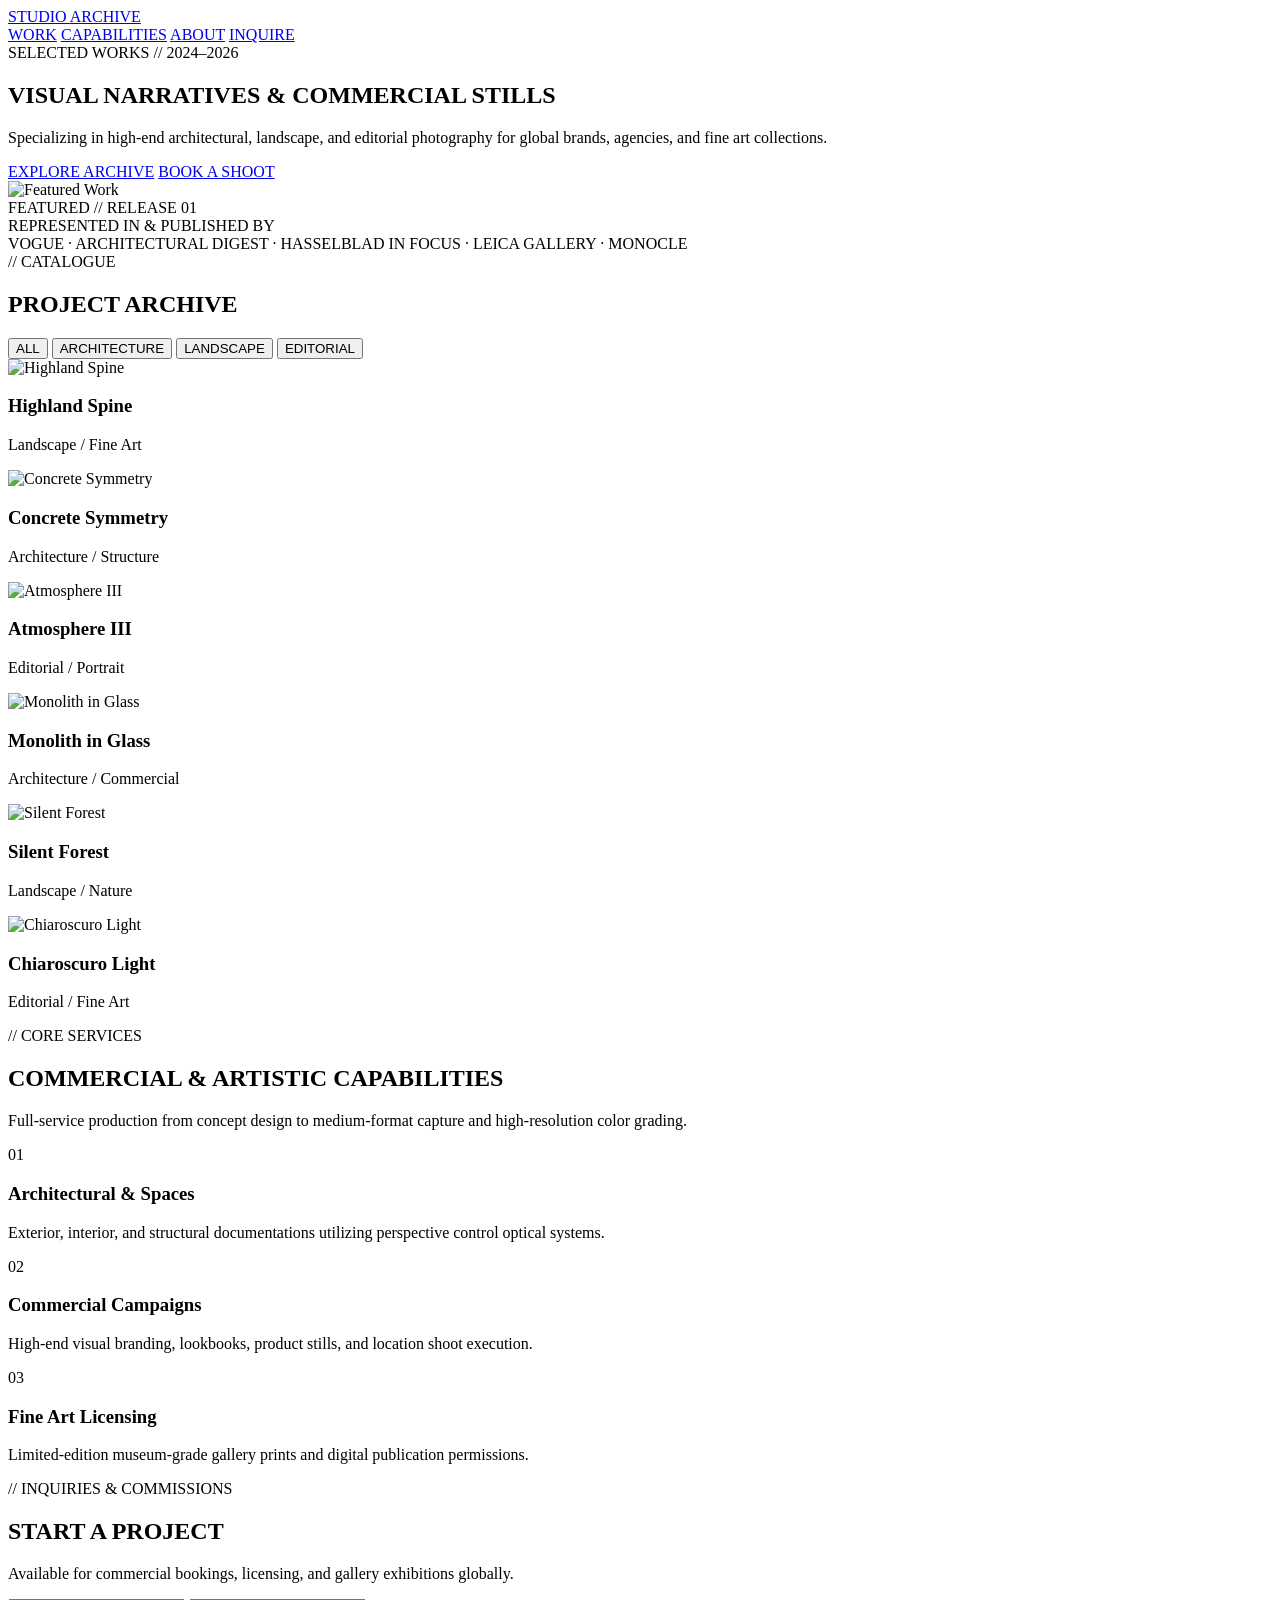
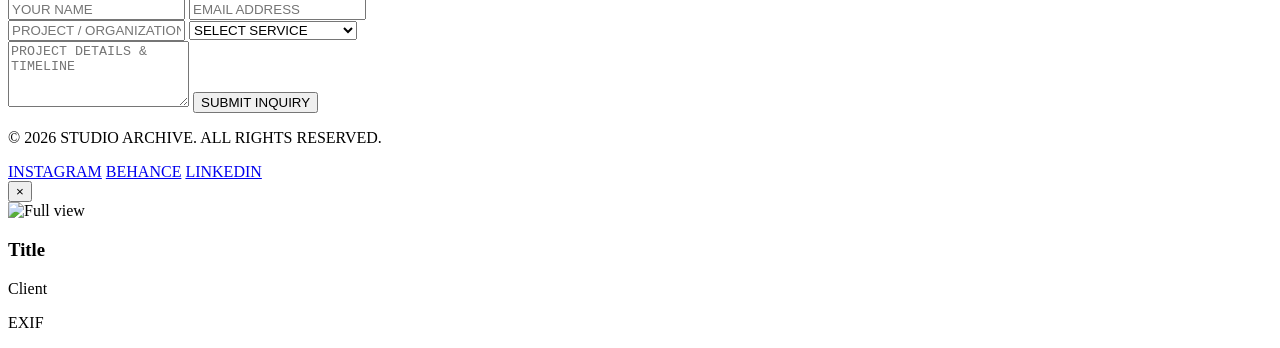
==== index.html @ 7637ffb6 "df" ====
<!DOCTYPE html>
<html lang="en">
<head>
  <meta charset="UTF-8" />
  <meta name="viewport" content="width=device-width, initial-scale=1.0" />
  <title>STUDIO ARCHIVE — Commercial & Fine Art Photography</title>
  
  <!-- Modern Clean Typography -->
  <link rel="preconnect" href="https://fonts.googleapis.com">
  <link rel="preconnect" href="https://fonts.gstatic.com" crossorigin>
  <link href="https://fonts.googleapis.com/css2?family=Italiana&family=Plus+Jakarta+Sans:ital,wght@0,300;0,400;0,500;0,600;1,400&family=Space+Mono:wght@400;700&display=swap" rel="stylesheet">
  
  <link rel="stylesheet" href="styles.css?v=4.0" />
</head>
<body>

  <!-- Navigation Bar -->
  <header class="site-header">
    <div class="header-container">
      <a href="#" class="brand-logo">STUDIO <span>ARCHIVE</span></a>
      <nav class="main-nav">
        <a href="#work">WORK</a>
        <a href="#services">CAPABILITIES</a>
        <a href="#about">ABOUT</a>
        <a href="#contact" class="nav-cta">INQUIRE</a>
      </nav>
    </div>
  </header>

  <main>
    <!-- Executive Hero Showcase -->
    <section class="hero-studio">
      <div class="hero-container">
        <div class="hero-left">
          <span class="mono-label">SELECTED WORKS // 2024–2026</span>
          <h1 class="hero-heading">VISUAL NARRATIVES & COMMERCIAL STILLS</h1>
          <p class="hero-description">Specializing in high-end architectural, landscape, and editorial photography for global brands, agencies, and fine art collections.</p>
          <div class="hero-actions">
            <a href="#work" class="btn-primary">EXPLORE ARCHIVE</a>
            <a href="#contact" class="btn-secondary">BOOK A SHOOT</a>
          </div>
        </div>
        
        <div class="hero-right">
          <div class="featured-frame" data-title="Alpine Solitude" data-exif="50mm · f/1.8 · 1/2000s · ISO 100" data-client="Editorial Series">
            <img src="https://images.unsplash.com/photo-1506744038136-46273834b3fb?q=80&w=1600" alt="Featured Work" loading="eager">
            <div class="frame-tag font-mono">FEATURED // RELEASE 01</div>
          </div>
        </div>
      </div>
    </section>

    <!-- Client / Press Banner -->
    <section class="client-banner">
      <div class="banner-container">
        <span class="mono-label">REPRESENTED IN & PUBLISHED BY</span>
        <div class="client-list">
          <span>VOGUE</span>
          <span>·</span>
          <span>ARCHITECTURAL DIGEST</span>
          <span>·</span>
          <span>HASSELBLAD IN FOCUS</span>
          <span>·</span>
          <span>LEICA GALLERY</span>
          <span>·</span>
          <span>MONOCLE</span>
        </div>
      </div>
    </section>

    <!-- Work Portfolio Section -->
    <section id="work" class="portfolio-section">
      <div class="portfolio-header">
        <div>
          <span class="mono-label">// CATALOGUE</span>
          <h2 class="section-title">PROJECT ARCHIVE</h2>
        </div>

        <!-- Filter Tabs -->
        <div class="category-filters">
          <button class="filter-btn active" data-filter="all">ALL</button>
          <button class="filter-btn" data-filter="architecture">ARCHITECTURE</button>
          <button class="filter-btn" data-filter="landscape">LANDSCAPE</button>
          <button class="filter-btn" data-filter="editorial">EDITORIAL</button>
        </div>
      </div>

      <!-- Asymmetrical Professional Masonry Layout -->
      <div class="masonry-grid">
        <div class="masonry-item tall" data-category="landscape" data-title="Highland Spine" data-exif="24mm · f/8.0 · 1/500s" data-client="Outdoor Commission">
          <img src="https://images.unsplash.com/photo-1506744038136-46273834b3fb?q=80&w=1200" alt="Highland Spine" loading="lazy">
          <div class="item-info">
            <h3>Highland Spine</h3>
            <p>Landscape / Fine Art</p>
          </div>
        </div>

        <div class="masonry-item wide" data-category="architecture" data-title="Concrete Symmetry" data-exif="35mm · f/4.0 · 1/250s" data-client="Architectural Firm">
          <img src="https://images.unsplash.com/photo-1511884642898-4c92249e20b6?q=80&w=1400" alt="Concrete Symmetry" loading="lazy">
          <div class="item-info">
            <h3>Concrete Symmetry</h3>
            <p>Architecture / Structure</p>
          </div>
        </div>

        <div class="masonry-item" data-category="editorial" data-title="Atmosphere III" data-exif="85mm · f/1.4 · 1/1600s" data-client="Fashion Lookbook">
          <img src="https://images.unsplash.com/photo-1470071459604-3b5ec3a7fe05?q=80&w=1200" alt="Atmosphere III" loading="lazy">
          <div class="item-info">
            <h3>Atmosphere III</h3>
            <p>Editorial / Portrait</p>
          </div>
        </div>

        <div class="masonry-item" data-category="architecture" data-title="Monolith in Glass" data-exif="24mm · f/11 · 1/125s" data-client="Design Studio">
          <img src="https://images.unsplash.com/photo-1469474968028-56623f02e42e?q=80&w=1200" alt="Monolith in Glass" loading="lazy">
          <div class="item-info">
            <h3>Monolith in Glass</h3>
            <p>Architecture / Commercial</p>
          </div>
        </div>

        <div class="masonry-item tall" data-category="landscape" data-title="Silent Forest" data-exif="50mm · f/2.0 · 1/1000s" data-client="Personal Gallery">
          <img src="https://images.unsplash.com/photo-1426604966848-d7adac402bff?q=80&w=1200" alt="Silent Forest" loading="lazy">
          <div class="item-info">
            <h3>Silent Forest</h3>
            <p>Landscape / Nature</p>
          </div>
        </div>

        <div class="masonry-item wide" data-category="editorial" data-title="Chiaroscuro Light" data-exif="70mm · f/2.8 · 1/800s" data-client="Magazine Cover">
          <img src="https://images.unsplash.com/photo-1447752875215-b2761acb3c5d?q=80&w=1400" alt="Chiaroscuro Light" loading="lazy">
          <div class="item-info">
            <h3>Chiaroscuro Light</h3>
            <p>Editorial / Fine Art</p>
          </div>
        </div>
      </div>
    </section>

    <!-- Services / Capabilities -->
    <section id="services" class="services-section">
      <div class="services-container">
        <div class="services-left">
          <span class="mono-label">// CORE SERVICES</span>
          <h2>COMMERCIAL & ARTISTIC CAPABILITIES</h2>
          <p>Full-service production from concept design to medium-format capture and high-resolution color grading.</p>
        </div>

        <div class="services-grid">
          <div class="service-card">
            <span class="service-num font-mono">01</span>
            <h3>Architectural & Spaces</h3>
            <p>Exterior, interior, and structural documentations utilizing perspective control optical systems.</p>
          </div>
          <div class="service-card">
            <span class="service-num font-mono">02</span>
            <h3>Commercial Campaigns</h3>
            <p>High-end visual branding, lookbooks, product stills, and location shoot execution.</p>
          </div>
          <div class="service-card">
            <span class="service-num font-mono">03</span>
            <h3>Fine Art Licensing</h3>
            <p>Limited-edition museum-grade gallery prints and digital publication permissions.</p>
          </div>
        </div>
      </div>
    </section>

    <!-- Contact & Booking Section -->
    <section id="contact" class="contact-section">
      <div class="contact-container">
        <span class="mono-label">// INQUIRIES & COMMISSIONS</span>
        <h2>START A PROJECT</h2>
        <p>Available for commercial bookings, licensing, and gallery exhibitions globally.</p>

        <form class="contact-form" id="contactForm">
          <div class="form-row">
            <input type="text" placeholder="YOUR NAME" required>
            <input type="email" placeholder="EMAIL ADDRESS" required>
          </div>
          <div class="form-row">
            <input type="text" placeholder="PROJECT / ORGANIZATION">
            <select required>
              <option value="" disabled selected>SELECT SERVICE</option>
              <option value="commercial">Commercial Campaign</option>
              <option value="architecture">Architectural Shoot</option>
              <option value="licensing">Fine Art Print / Licensing</option>
            </select>
          </div>
          <textarea rows="4" placeholder="PROJECT DETAILS & TIMELINE" required></textarea>
          <button type="submit" class="btn-primary">SUBMIT INQUIRY</button>
        </form>
      </div>
    </section>
  </main>

  <footer class="site-footer">
    <div class="footer-container">
      <p>&copy; 2026 STUDIO ARCHIVE. ALL RIGHTS RESERVED.</p>
      <div class="footer-links">
        <a href="#">INSTAGRAM</a>
        <a href="#">BEHANCE</a>
        <a href="#">LINKEDIN</a>
      </div>
    </div>
  </footer>

  <!-- Lightbox Modal -->
  <div id="lightbox" class="lightbox-modal" aria-hidden="true">
    <button class="lightbox-close" aria-label="Close View">&times;</button>
    <div class="lightbox-content">
      <img id="lightbox-img" src="" alt="Full view">
      <div class="lightbox-details">
        <h3 id="lightbox-title">Title</h3>
        <p id="lightbox-client" class="mono-label">Client</p>
        <p id="lightbox-exif" class="mono-label">EXIF</p>
      </div>
    </div>
  </div>

  <script src="script.js?v=4.0"></script>
</body>
</html>
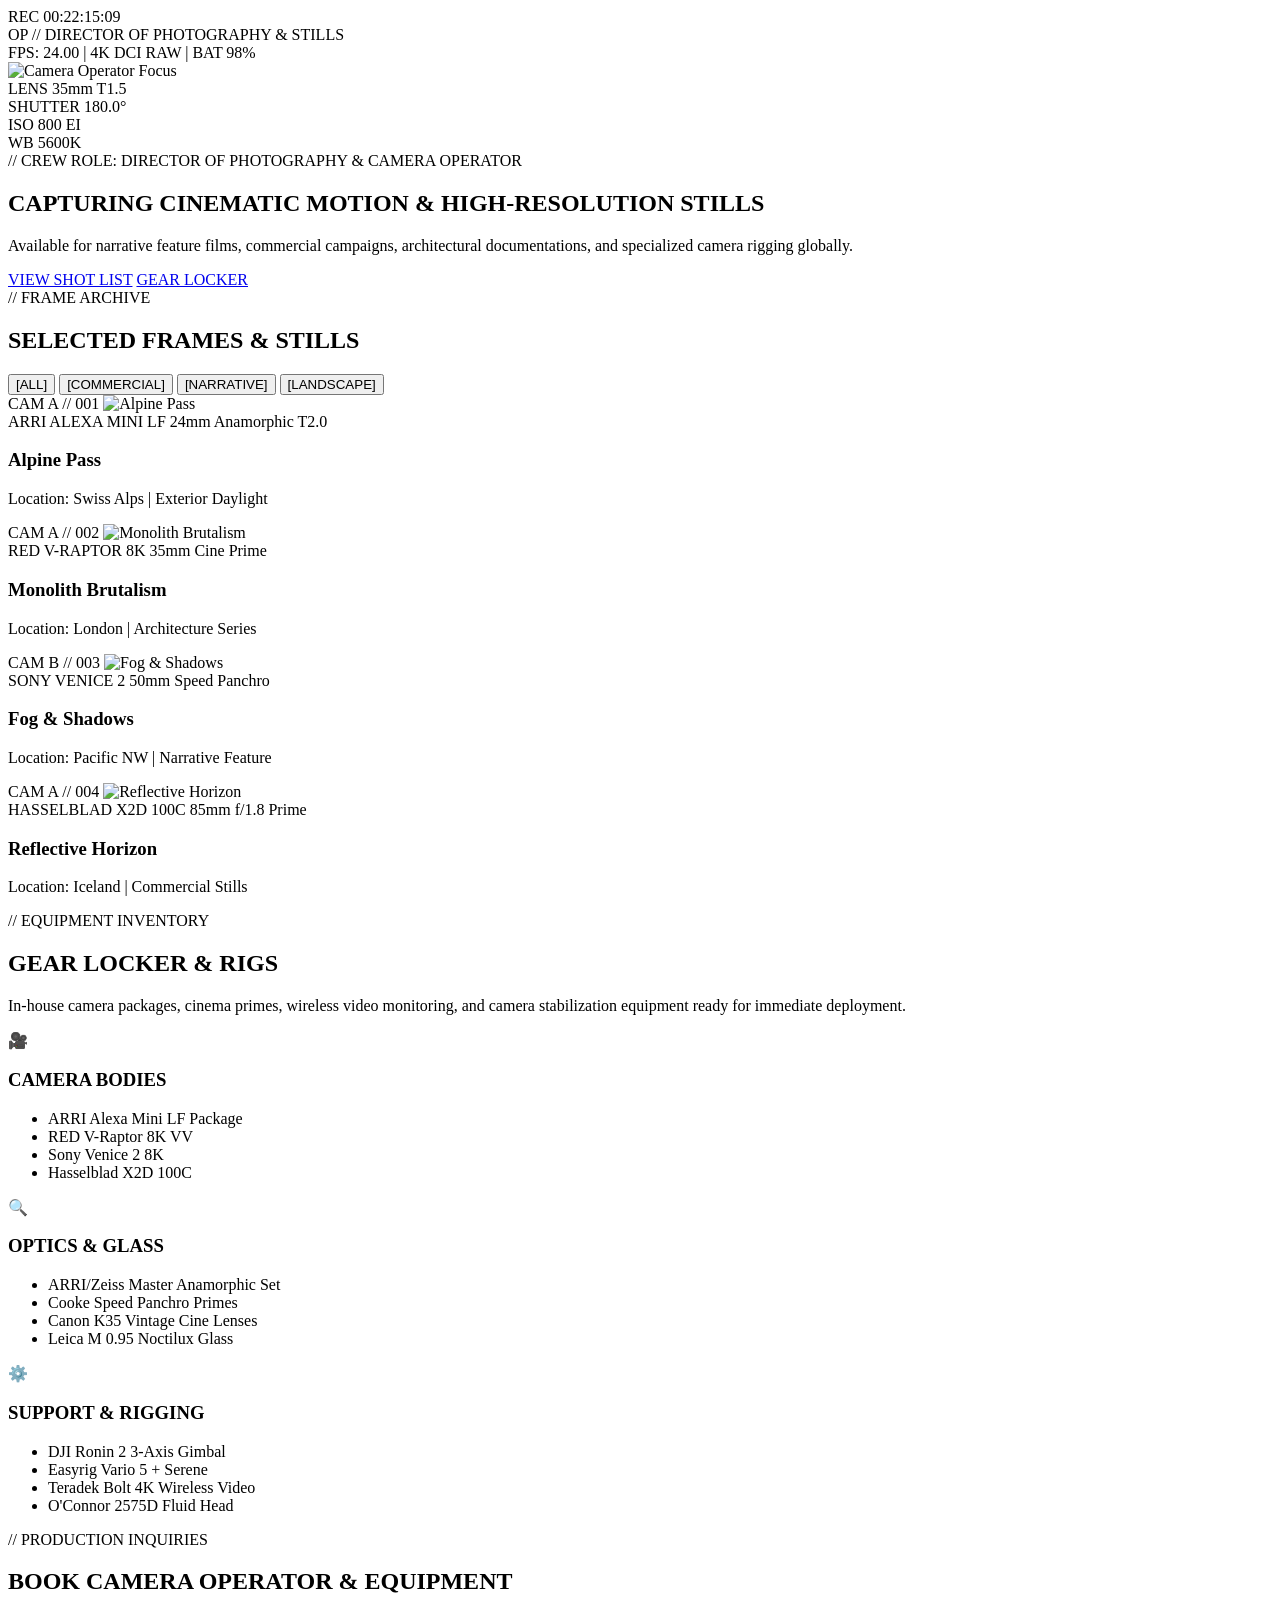
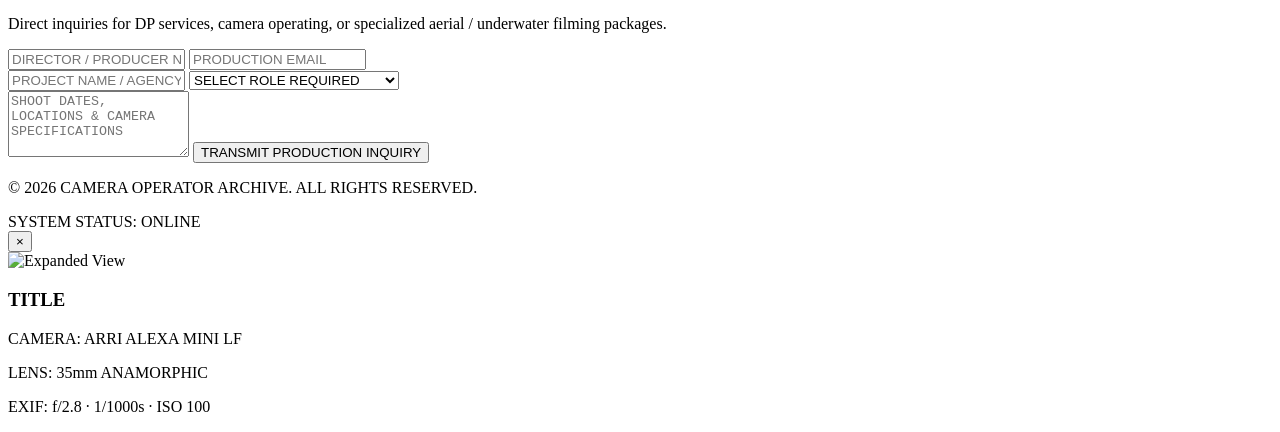
==== commit eff737fe: "fg" ====
--- a/index.html
+++ b/index.html
@@ -3,221 +3,265 @@
 <head>
   <meta charset="UTF-8" />
   <meta name="viewport" content="width=device-width, initial-scale=1.0" />
-  <title>STUDIO ARCHIVE — Commercial & Fine Art Photography</title>
+  <title>CAMERA OPERATOR & DIRECTOR OF PHOTOGRAPHY</title>
   
-  <!-- Modern Clean Typography -->
+  <!-- Technical Fonts -->
   <link rel="preconnect" href="https://fonts.googleapis.com">
   <link rel="preconnect" href="https://fonts.gstatic.com" crossorigin>
-  <link href="https://fonts.googleapis.com/css2?family=Italiana&family=Plus+Jakarta+Sans:ital,wght@0,300;0,400;0,500;0,600;1,400&family=Space+Mono:wght@400;700&display=swap" rel="stylesheet">
+  <link href="https://fonts.googleapis.com/css2?family=Chakra+Petch:wght@400;600;700&family=JetBrains+Mono:wght@300;400;600&family=Plus+Jakarta+Sans:wght@300;400;600&display=swap" rel="stylesheet">
   
-  <link rel="stylesheet" href="styles.css?v=4.0" />
+  <link rel="stylesheet" href="styles.css?v=5.0" />
 </head>
 <body>
 
-  <!-- Navigation Bar -->
-  <header class="site-header">
-    <div class="header-container">
-      <a href="#" class="brand-logo">STUDIO <span>ARCHIVE</span></a>
-      <nav class="main-nav">
-        <a href="#work">WORK</a>
-        <a href="#services">CAPABILITIES</a>
-        <a href="#about">ABOUT</a>
-        <a href="#contact" class="nav-cta">INQUIRE</a>
-      </nav>
+  <!-- Top Camera Monitor HUD Bar -->
+  <header class="hud-header">
+    <div class="hud-left">
+      <span class="rec-dot"></span>
+      <span class="hud-tag">REC</span>
+      <span id="timecode" class="mono-font">00:00:00:00</span>
+    </div>
+    
+    <div class="hud-center">
+      <span class="brand-title">OP // DIRECTOR OF PHOTOGRAPHY & STILLS</span>
+    </div>
+
+    <div class="hud-right mono-font">
+      <span>FPS: 24.00</span>
+      <span>|</span>
+      <span>4K DCI RAW</span>
+      <span>|</span>
+      <span class="bat-status">BAT 98%</span>
     </div>
   </header>
 
   <main>
-    <!-- Executive Hero Showcase -->
-    <section class="hero-studio">
-      <div class="hero-container">
-        <div class="hero-left">
-          <span class="mono-label">SELECTED WORKS // 2024–2026</span>
-          <h1 class="hero-heading">VISUAL NARRATIVES & COMMERCIAL STILLS</h1>
-          <p class="hero-description">Specializing in high-end architectural, landscape, and editorial photography for global brands, agencies, and fine art collections.</p>
-          <div class="hero-actions">
-            <a href="#work" class="btn-primary">EXPLORE ARCHIVE</a>
-            <a href="#contact" class="btn-secondary">BOOK A SHOOT</a>
-          </div>
-        </div>
+    <!-- Viewfinder Hero Display -->
+    <section class="viewfinder-hero">
+      <div class="viewfinder-frame">
+        <!-- Viewfinder Overlay Elements -->
+        <div class="corner corner-tl"></div>
+        <div class="corner corner-tr"></div>
+        <div class="corner corner-bl"></div>
+        <div class="corner corner-br"></div>
+        <div class="crosshair"></div>
         
-        <div class="hero-right">
-          <div class="featured-frame" data-title="Alpine Solitude" data-exif="50mm · f/1.8 · 1/2000s · ISO 100" data-client="Editorial Series">
-            <img src="https://images.unsplash.com/photo-1506744038136-46273834b3fb?q=80&w=1600" alt="Featured Work" loading="eager">
-            <div class="frame-tag font-mono">FEATURED // RELEASE 01</div>
-          </div>
-        </div>
-      </div>
-    </section>
-
-    <!-- Client / Press Banner -->
-    <section class="client-banner">
-      <div class="banner-container">
-        <span class="mono-label">REPRESENTED IN & PUBLISHED BY</span>
-        <div class="client-list">
-          <span>VOGUE</span>
-          <span>·</span>
-          <span>ARCHITECTURAL DIGEST</span>
-          <span>·</span>
-          <span>HASSELBLAD IN FOCUS</span>
-          <span>·</span>
-          <span>LEICA GALLERY</span>
-          <span>·</span>
-          <span>MONOCLE</span>
-        </div>
-      </div>
-    </section>
-
-    <!-- Work Portfolio Section -->
-    <section id="work" class="portfolio-section">
-      <div class="portfolio-header">
+        <img src="https://images.unsplash.com/photo-1506744038136-46273834b3fb?q=80&w=1800" alt="Camera Operator Focus" id="hero-shot">
+
+        <!-- On-Screen Display (OSD) Specs -->
+        <div class="osd-bottom">
+          <div class="osd-stat">
+            <span class="osd-label">LENS</span>
+            <span class="osd-val">35mm T1.5</span>
+          </div>
+          <div class="osd-stat">
+            <span class="osd-label">SHUTTER</span>
+            <span class="osd-val">180.0°</span>
+          </div>
+          <div class="osd-stat">
+            <span class="osd-label">ISO</span>
+            <span class="osd-val">800 EI</span>
+          </div>
+          <div class="osd-stat">
+            <span class="osd-label">WB</span>
+            <span class="osd-val">5600K</span>
+          </div>
+        </div>
+      </div>
+
+      <div class="hero-text-block">
+        <span class="mono-tag">// CREW ROLE: DIRECTOR OF PHOTOGRAPHY & CAMERA OPERATOR</span>
+        <h1>CAPTURING CINEMATIC MOTION & HIGH-RESOLUTION STILLS</h1>
+        <p>Available for narrative feature films, commercial campaigns, architectural documentations, and specialized camera rigging globally.</p>
+        <div class="hero-cta-group">
+          <a href="#shots" class="btn-hud">VIEW SHOT LIST</a>
+          <a href="#gear" class="btn-hud-outline">GEAR LOCKER</a>
+        </div>
+      </div>
+    </section>
+
+    <!-- Shots & Frames Gallery -->
+    <section id="shots" class="shots-section">
+      <div class="section-hud-title">
         <div>
-          <span class="mono-label">// CATALOGUE</span>
-          <h2 class="section-title">PROJECT ARCHIVE</h2>
-        </div>
-
-        <!-- Filter Tabs -->
-        <div class="category-filters">
-          <button class="filter-btn active" data-filter="all">ALL</button>
-          <button class="filter-btn" data-filter="architecture">ARCHITECTURE</button>
-          <button class="filter-btn" data-filter="landscape">LANDSCAPE</button>
-          <button class="filter-btn" data-filter="editorial">EDITORIAL</button>
-        </div>
-      </div>
-
-      <!-- Asymmetrical Professional Masonry Layout -->
-      <div class="masonry-grid">
-        <div class="masonry-item tall" data-category="landscape" data-title="Highland Spine" data-exif="24mm · f/8.0 · 1/500s" data-client="Outdoor Commission">
-          <img src="https://images.unsplash.com/photo-1506744038136-46273834b3fb?q=80&w=1200" alt="Highland Spine" loading="lazy">
-          <div class="item-info">
-            <h3>Highland Spine</h3>
-            <p>Landscape / Fine Art</p>
-          </div>
-        </div>
-
-        <div class="masonry-item wide" data-category="architecture" data-title="Concrete Symmetry" data-exif="35mm · f/4.0 · 1/250s" data-client="Architectural Firm">
-          <img src="https://images.unsplash.com/photo-1511884642898-4c92249e20b6?q=80&w=1400" alt="Concrete Symmetry" loading="lazy">
-          <div class="item-info">
-            <h3>Concrete Symmetry</h3>
-            <p>Architecture / Structure</p>
-          </div>
-        </div>
-
-        <div class="masonry-item" data-category="editorial" data-title="Atmosphere III" data-exif="85mm · f/1.4 · 1/1600s" data-client="Fashion Lookbook">
-          <img src="https://images.unsplash.com/photo-1470071459604-3b5ec3a7fe05?q=80&w=1200" alt="Atmosphere III" loading="lazy">
-          <div class="item-info">
-            <h3>Atmosphere III</h3>
-            <p>Editorial / Portrait</p>
-          </div>
-        </div>
-
-        <div class="masonry-item" data-category="architecture" data-title="Monolith in Glass" data-exif="24mm · f/11 · 1/125s" data-client="Design Studio">
-          <img src="https://images.unsplash.com/photo-1469474968028-56623f02e42e?q=80&w=1200" alt="Monolith in Glass" loading="lazy">
-          <div class="item-info">
-            <h3>Monolith in Glass</h3>
-            <p>Architecture / Commercial</p>
-          </div>
-        </div>
-
-        <div class="masonry-item tall" data-category="landscape" data-title="Silent Forest" data-exif="50mm · f/2.0 · 1/1000s" data-client="Personal Gallery">
-          <img src="https://images.unsplash.com/photo-1426604966848-d7adac402bff?q=80&w=1200" alt="Silent Forest" loading="lazy">
-          <div class="item-info">
-            <h3>Silent Forest</h3>
-            <p>Landscape / Nature</p>
-          </div>
-        </div>
-
-        <div class="masonry-item wide" data-category="editorial" data-title="Chiaroscuro Light" data-exif="70mm · f/2.8 · 1/800s" data-client="Magazine Cover">
-          <img src="https://images.unsplash.com/photo-1447752875215-b2761acb3c5d?q=80&w=1400" alt="Chiaroscuro Light" loading="lazy">
-          <div class="item-info">
-            <h3>Chiaroscuro Light</h3>
-            <p>Editorial / Fine Art</p>
-          </div>
-        </div>
-      </div>
-    </section>
-
-    <!-- Services / Capabilities -->
-    <section id="services" class="services-section">
-      <div class="services-container">
-        <div class="services-left">
-          <span class="mono-label">// CORE SERVICES</span>
-          <h2>COMMERCIAL & ARTISTIC CAPABILITIES</h2>
-          <p>Full-service production from concept design to medium-format capture and high-resolution color grading.</p>
-        </div>
-
-        <div class="services-grid">
-          <div class="service-card">
-            <span class="service-num font-mono">01</span>
-            <h3>Architectural & Spaces</h3>
-            <p>Exterior, interior, and structural documentations utilizing perspective control optical systems.</p>
-          </div>
-          <div class="service-card">
-            <span class="service-num font-mono">02</span>
-            <h3>Commercial Campaigns</h3>
-            <p>High-end visual branding, lookbooks, product stills, and location shoot execution.</p>
-          </div>
-          <div class="service-card">
-            <span class="service-num font-mono">03</span>
-            <h3>Fine Art Licensing</h3>
-            <p>Limited-edition museum-grade gallery prints and digital publication permissions.</p>
-          </div>
-        </div>
-      </div>
-    </section>
-
-    <!-- Contact & Booking Section -->
-    <section id="contact" class="contact-section">
-      <div class="contact-container">
-        <span class="mono-label">// INQUIRIES & COMMISSIONS</span>
-        <h2>START A PROJECT</h2>
-        <p>Available for commercial bookings, licensing, and gallery exhibitions globally.</p>
-
-        <form class="contact-form" id="contactForm">
-          <div class="form-row">
-            <input type="text" placeholder="YOUR NAME" required>
-            <input type="email" placeholder="EMAIL ADDRESS" required>
-          </div>
-          <div class="form-row">
-            <input type="text" placeholder="PROJECT / ORGANIZATION">
+          <span class="mono-tag">// FRAME ARCHIVE</span>
+          <h2>SELECTED FRAMES & STILLS</h2>
+        </div>
+        
+        <!-- Filter Bar -->
+        <div class="filter-bar mono-font">
+          <button class="filter-btn active" data-filter="all">[ALL]</button>
+          <button class="filter-btn" data-filter="commercial">[COMMERCIAL]</button>
+          <button class="filter-btn" data-filter="narrative">[NARRATIVE]</button>
+          <button class="filter-btn" data-filter="landscape">[LANDSCAPE]</button>
+        </div>
+      </div>
+
+      <!-- Shot Grid with Lens Metadata Overlays -->
+      <div class="shot-grid">
+        <div class="shot-card" data-category="landscape" data-title="Alpine Pass" data-lens="24mm Anamorphic" data-camera="ARRI Alexa Mini LF" data-exif="f/2.8 · 1/1000s · ISO 100">
+          <div class="shot-viewport">
+            <span class="frame-num mono-font">CAM A // 001</span>
+            <img src="https://images.unsplash.com/photo-1506744038136-46273834b3fb?q=80&w=1200" alt="Alpine Pass" loading="lazy">
+            <div class="cam-overlay">
+              <span class="cam-tag">ARRI ALEXA MINI LF</span>
+              <span class="lens-tag">24mm Anamorphic T2.0</span>
+            </div>
+          </div>
+          <div class="shot-meta">
+            <h3>Alpine Pass</h3>
+            <p class="mono-font">Location: Swiss Alps | Exterior Daylight</p>
+          </div>
+        </div>
+
+        <div class="shot-card" data-category="commercial" data-title="Monolith Brutalism" data-lens="35mm Prime T1.4" data-camera="RED V-Raptor 8K" data-exif="f/4.0 · 1/250s · ISO 400">
+          <div class="shot-viewport">
+            <span class="frame-num mono-font">CAM A // 002</span>
+            <img src="https://images.unsplash.com/photo-1511884642898-4c92249e20b6?q=80&w=1200" alt="Monolith Brutalism" loading="lazy">
+            <div class="cam-overlay">
+              <span class="cam-tag">RED V-RAPTOR 8K</span>
+              <span class="lens-tag">35mm Cine Prime</span>
+            </div>
+          </div>
+          <div class="shot-meta">
+            <h3>Monolith Brutalism</h3>
+            <p class="mono-font">Location: London | Architecture Series</p>
+          </div>
+        </div>
+
+        <div class="shot-card" data-category="narrative" data-title="Fog & Shadows" data-lens="50mm Vintage Glass" data-camera="Sony Venice 2" data-exif="f/1.8 · 1/125s · ISO 1250">
+          <div class="shot-viewport">
+            <span class="frame-num mono-font">CAM B // 003</span>
+            <img src="https://images.unsplash.com/photo-1470071459604-3b5ec3a7fe05?q=80&w=1200" alt="Fog & Shadows" loading="lazy">
+            <div class="cam-overlay">
+              <span class="cam-tag">SONY VENICE 2</span>
+              <span class="lens-tag">50mm Speed Panchro</span>
+            </div>
+          </div>
+          <div class="shot-meta">
+            <h3>Fog & Shadows</h3>
+            <p class="mono-font">Location: Pacific NW | Narrative Feature</p>
+          </div>
+        </div>
+
+        <div class="shot-card" data-category="commercial" data-title="Reflective Horizon" data-lens="85mm Portrait Prime" data-camera="Hasselblad X2D" data-exif="f/2.8 · 1/2000s · ISO 64">
+          <div class="shot-viewport">
+            <span class="frame-num mono-font">CAM A // 004</span>
+            <img src="https://images.unsplash.com/photo-1426604966848-d7adac402bff?q=80&w=1200" alt="Reflective Horizon" loading="lazy">
+            <div class="cam-overlay">
+              <span class="cam-tag">HASSELBLAD X2D 100C</span>
+              <span class="lens-tag">85mm f/1.8 Prime</span>
+            </div>
+          </div>
+          <div class="shot-meta">
+            <h3>Reflective Horizon</h3>
+            <p class="mono-font">Location: Iceland | Commercial Stills</p>
+          </div>
+        </div>
+      </div>
+    </section>
+
+    <!-- Camera Equipment / Gear Locker -->
+    <section id="gear" class="gear-section">
+      <div class="gear-container">
+        <div class="gear-header">
+          <span class="mono-tag">// EQUIPMENT INVENTORY</span>
+          <h2>GEAR LOCKER & RIGS</h2>
+          <p>In-house camera packages, cinema primes, wireless video monitoring, and camera stabilization equipment ready for immediate deployment.</p>
+        </div>
+
+        <div class="gear-grid mono-font">
+          <div class="gear-card">
+            <div class="gear-icon">🎥</div>
+            <h3>CAMERA BODIES</h3>
+            <ul>
+              <li>ARRI Alexa Mini LF Package</li>
+              <li>RED V-Raptor 8K VV</li>
+              <li>Sony Venice 2 8K</li>
+              <li>Hasselblad X2D 100C</li>
+            </ul>
+          </div>
+
+          <div class="gear-card">
+            <div class="gear-icon">🔍</div>
+            <h3>OPTICS & GLASS</h3>
+            <ul>
+              <li>ARRI/Zeiss Master Anamorphic Set</li>
+              <li>Cooke Speed Panchro Primes</li>
+              <li>Canon K35 Vintage Cine Lenses</li>
+              <li>Leica M 0.95 Noctilux Glass</li>
+            </ul>
+          </div>
+
+          <div class="gear-card">
+            <div class="gear-icon">⚙️</div>
+            <h3>SUPPORT & RIGGING</h3>
+            <ul>
+              <li>DJI Ronin 2 3-Axis Gimbal</li>
+              <li>Easyrig Vario 5 + Serene</li>
+              <li>Teradek Bolt 4K Wireless Video</li>
+              <li>O'Connor 2575D Fluid Head</li>
+            </ul>
+          </div>
+        </div>
+      </div>
+    </section>
+
+    <!-- Production Booking Section -->
+    <section id="booking" class="booking-section">
+      <div class="booking-box">
+        <span class="mono-tag">// PRODUCTION INQUIRIES</span>
+        <h2>BOOK CAMERA OPERATOR & EQUIPMENT</h2>
+        <p>Direct inquiries for DP services, camera operating, or specialized aerial / underwater filming packages.</p>
+
+        <form class="hud-form" id="bookingForm">
+          <div class="form-grid">
+            <input type="text" placeholder="DIRECTOR / PRODUCER NAME" required>
+            <input type="email" placeholder="PRODUCTION EMAIL" required>
+          </div>
+          <div class="form-grid">
+            <input type="text" placeholder="PROJECT NAME / AGENCY">
             <select required>
-              <option value="" disabled selected>SELECT SERVICE</option>
-              <option value="commercial">Commercial Campaign</option>
-              <option value="architecture">Architectural Shoot</option>
-              <option value="licensing">Fine Art Print / Licensing</option>
+              <option value="" disabled selected>SELECT ROLE REQUIRED</option>
+              <option value="dp">Director of Photography (DP)</option>
+              <option value="operator">Camera Operator (A/B Cam)</option>
+              <option value="stills">Commercial Stills Photographer</option>
             </select>
           </div>
-          <textarea rows="4" placeholder="PROJECT DETAILS & TIMELINE" required></textarea>
-          <button type="submit" class="btn-primary">SUBMIT INQUIRY</button>
+          <textarea rows="4" placeholder="SHOOT DATES, LOCATIONS & CAMERA SPECIFICATIONS" required></textarea>
+          <button type="submit" class="btn-hud-submit">TRANSMIT PRODUCTION INQUIRY</button>
         </form>
       </div>
     </section>
   </main>
 
-  <footer class="site-footer">
-    <div class="footer-container">
-      <p>&copy; 2026 STUDIO ARCHIVE. ALL RIGHTS RESERVED.</p>
-      <div class="footer-links">
-        <a href="#">INSTAGRAM</a>
-        <a href="#">BEHANCE</a>
-        <a href="#">LINKEDIN</a>
-      </div>
+  <footer class="hud-footer mono-font">
+    <p>&copy; 2026 CAMERA OPERATOR ARCHIVE. ALL RIGHTS RESERVED.</p>
+    <div class="footer-status">
+      <span class="status-indicator"></span> SYSTEM STATUS: ONLINE
     </div>
   </footer>
 
-  <!-- Lightbox Modal -->
+  <!-- Viewfinder HD Lightbox -->
   <div id="lightbox" class="lightbox-modal" aria-hidden="true">
-    <button class="lightbox-close" aria-label="Close View">&times;</button>
-    <div class="lightbox-content">
-      <img id="lightbox-img" src="" alt="Full view">
-      <div class="lightbox-details">
-        <h3 id="lightbox-title">Title</h3>
-        <p id="lightbox-client" class="mono-label">Client</p>
-        <p id="lightbox-exif" class="mono-label">EXIF</p>
+    <button class="lightbox-close">&times;</button>
+    <div class="lightbox-frame">
+      <div class="corner corner-tl"></div>
+      <div class="corner corner-tr"></div>
+      <div class="corner corner-bl"></div>
+      <div class="corner corner-br"></div>
+      
+      <img id="lightbox-img" src="" alt="Expanded View">
+      
+      <div class="lightbox-osd mono-font">
+        <h3 id="lightbox-title">TITLE</h3>
+        <p id="lightbox-cam">CAMERA: ARRI ALEXA MINI LF</p>
+        <p id="lightbox-lens">LENS: 35mm ANAMORPHIC</p>
+        <p id="lightbox-exif">EXIF: f/2.8 · 1/1000s · ISO 100</p>
       </div>
     </div>
   </div>
 
-  <script src="script.js?v=4.0"></script>
+  <script src="script.js?v=5.0"></script>
 </body>
 </html>
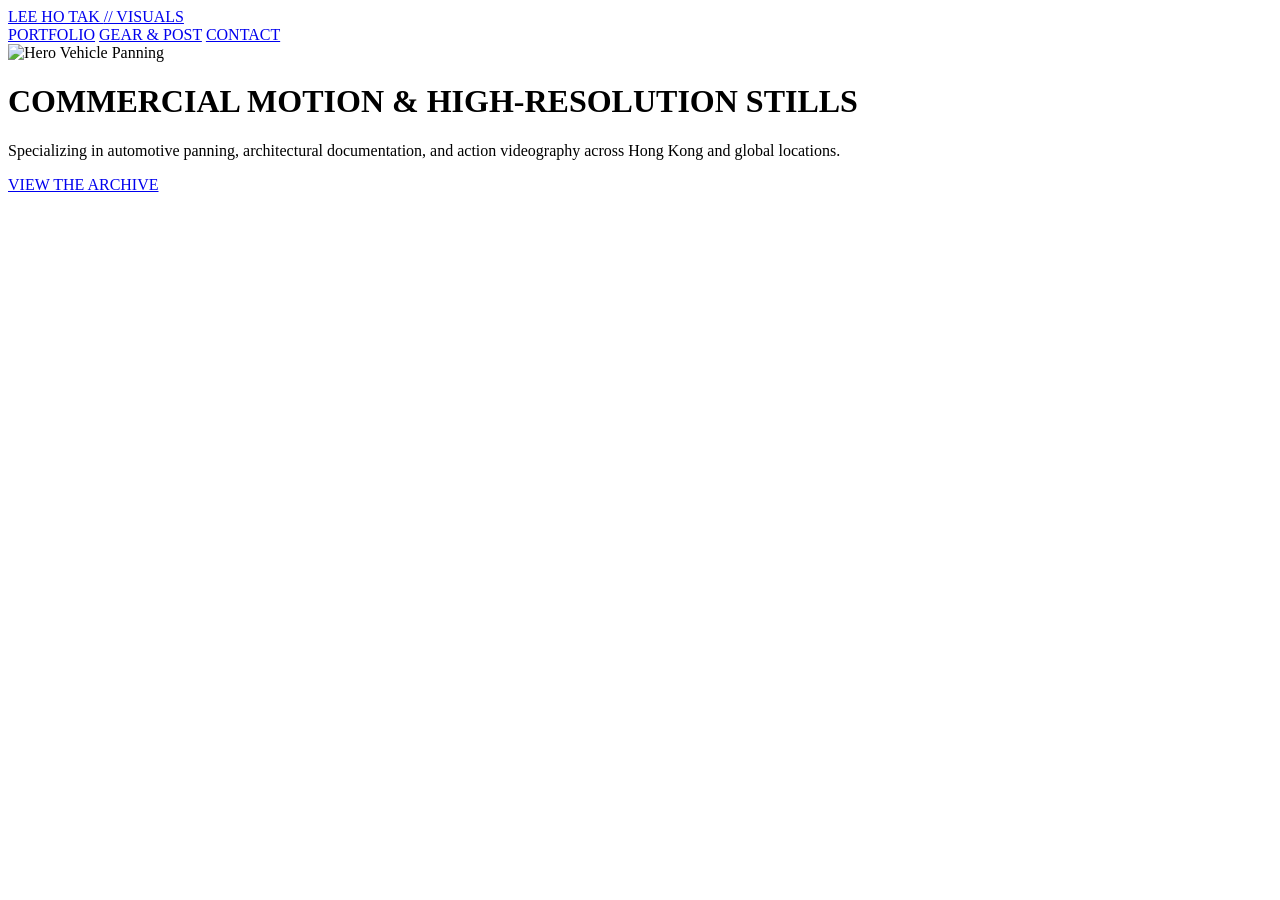
==== commit a3156229: "f" ====
--- a/index.html
+++ b/index.html
@@ -1,267 +1,35 @@
 <!DOCTYPE html>
 <html lang="en">
 <head>
-  <meta charset="UTF-8" />
-  <meta name="viewport" content="width=device-width, initial-scale=1.0" />
-  <title>CAMERA OPERATOR & DIRECTOR OF PHOTOGRAPHY</title>
-  
-  <!-- Technical Fonts -->
+  <meta charset="UTF-8">
+  <meta name="viewport" content="width=device-width, initial-scale=1.0">
+  <title>Lee Ho Tak | Cinematography & Stills</title>
   <link rel="preconnect" href="https://fonts.googleapis.com">
   <link rel="preconnect" href="https://fonts.gstatic.com" crossorigin>
-  <link href="https://fonts.googleapis.com/css2?family=Chakra+Petch:wght@400;600;700&family=JetBrains+Mono:wght@300;400;600&family=Plus+Jakarta+Sans:wght@300;400;600&display=swap" rel="stylesheet">
-  
-  <link rel="stylesheet" href="styles.css?v=5.0" />
+  <link href="https://fonts.googleapis.com/css2?family=Plus+Jakarta+Sans:wght@300;400;600&display=swap" rel="stylesheet">
+  <link rel="stylesheet" href="styles.css">
 </head>
 <body>
-
-  <!-- Top Camera Monitor HUD Bar -->
-  <header class="hud-header">
-    <div class="hud-left">
-      <span class="rec-dot"></span>
-      <span class="hud-tag">REC</span>
-      <span id="timecode" class="mono-font">00:00:00:00</span>
-    </div>
-    
-    <div class="hud-center">
-      <span class="brand-title">OP // DIRECTOR OF PHOTOGRAPHY & STILLS</span>
-    </div>
-
-    <div class="hud-right mono-font">
-      <span>FPS: 24.00</span>
-      <span>|</span>
-      <span>4K DCI RAW</span>
-      <span>|</span>
-      <span class="bat-status">BAT 98%</span>
+  <header class="site-header">
+    <div class="container nav-wrapper">
+      <a href="index.html" class="brand">LEE HO TAK <span>// VISUALS</span></a>
+      <nav class="main-nav">
+        <a href="portfolio.html">PORTFOLIO</a>
+        <a href="gear.html">GEAR & POST</a>
+        <a href="contact.html">CONTACT</a>
+      </nav>
     </div>
   </header>
 
-  <main>
-    <!-- Viewfinder Hero Display -->
-    <section class="viewfinder-hero">
-      <div class="viewfinder-frame">
-        <!-- Viewfinder Overlay Elements -->
-        <div class="corner corner-tl"></div>
-        <div class="corner corner-tr"></div>
-        <div class="corner corner-bl"></div>
-        <div class="corner corner-br"></div>
-        <div class="crosshair"></div>
-        
-        <img src="https://images.unsplash.com/photo-1506744038136-46273834b3fb?q=80&w=1800" alt="Camera Operator Focus" id="hero-shot">
-
-        <!-- On-Screen Display (OSD) Specs -->
-        <div class="osd-bottom">
-          <div class="osd-stat">
-            <span class="osd-label">LENS</span>
-            <span class="osd-val">35mm T1.5</span>
-          </div>
-          <div class="osd-stat">
-            <span class="osd-label">SHUTTER</span>
-            <span class="osd-val">180.0°</span>
-          </div>
-          <div class="osd-stat">
-            <span class="osd-label">ISO</span>
-            <span class="osd-val">800 EI</span>
-          </div>
-          <div class="osd-stat">
-            <span class="osd-label">WB</span>
-            <span class="osd-val">5600K</span>
-          </div>
-        </div>
-      </div>
-
-      <div class="hero-text-block">
-        <span class="mono-tag">// CREW ROLE: DIRECTOR OF PHOTOGRAPHY & CAMERA OPERATOR</span>
-        <h1>CAPTURING CINEMATIC MOTION & HIGH-RESOLUTION STILLS</h1>
-        <p>Available for narrative feature films, commercial campaigns, architectural documentations, and specialized camera rigging globally.</p>
-        <div class="hero-cta-group">
-          <a href="#shots" class="btn-hud">VIEW SHOT LIST</a>
-          <a href="#gear" class="btn-hud-outline">GEAR LOCKER</a>
-        </div>
-      </div>
-    </section>
-
-    <!-- Shots & Frames Gallery -->
-    <section id="shots" class="shots-section">
-      <div class="section-hud-title">
-        <div>
-          <span class="mono-tag">// FRAME ARCHIVE</span>
-          <h2>SELECTED FRAMES & STILLS</h2>
-        </div>
-        
-        <!-- Filter Bar -->
-        <div class="filter-bar mono-font">
-          <button class="filter-btn active" data-filter="all">[ALL]</button>
-          <button class="filter-btn" data-filter="commercial">[COMMERCIAL]</button>
-          <button class="filter-btn" data-filter="narrative">[NARRATIVE]</button>
-          <button class="filter-btn" data-filter="landscape">[LANDSCAPE]</button>
-        </div>
-      </div>
-
-      <!-- Shot Grid with Lens Metadata Overlays -->
-      <div class="shot-grid">
-        <div class="shot-card" data-category="landscape" data-title="Alpine Pass" data-lens="24mm Anamorphic" data-camera="ARRI Alexa Mini LF" data-exif="f/2.8 · 1/1000s · ISO 100">
-          <div class="shot-viewport">
-            <span class="frame-num mono-font">CAM A // 001</span>
-            <img src="https://images.unsplash.com/photo-1506744038136-46273834b3fb?q=80&w=1200" alt="Alpine Pass" loading="lazy">
-            <div class="cam-overlay">
-              <span class="cam-tag">ARRI ALEXA MINI LF</span>
-              <span class="lens-tag">24mm Anamorphic T2.0</span>
-            </div>
-          </div>
-          <div class="shot-meta">
-            <h3>Alpine Pass</h3>
-            <p class="mono-font">Location: Swiss Alps | Exterior Daylight</p>
-          </div>
-        </div>
-
-        <div class="shot-card" data-category="commercial" data-title="Monolith Brutalism" data-lens="35mm Prime T1.4" data-camera="RED V-Raptor 8K" data-exif="f/4.0 · 1/250s · ISO 400">
-          <div class="shot-viewport">
-            <span class="frame-num mono-font">CAM A // 002</span>
-            <img src="https://images.unsplash.com/photo-1511884642898-4c92249e20b6?q=80&w=1200" alt="Monolith Brutalism" loading="lazy">
-            <div class="cam-overlay">
-              <span class="cam-tag">RED V-RAPTOR 8K</span>
-              <span class="lens-tag">35mm Cine Prime</span>
-            </div>
-          </div>
-          <div class="shot-meta">
-            <h3>Monolith Brutalism</h3>
-            <p class="mono-font">Location: London | Architecture Series</p>
-          </div>
-        </div>
-
-        <div class="shot-card" data-category="narrative" data-title="Fog & Shadows" data-lens="50mm Vintage Glass" data-camera="Sony Venice 2" data-exif="f/1.8 · 1/125s · ISO 1250">
-          <div class="shot-viewport">
-            <span class="frame-num mono-font">CAM B // 003</span>
-            <img src="https://images.unsplash.com/photo-1470071459604-3b5ec3a7fe05?q=80&w=1200" alt="Fog & Shadows" loading="lazy">
-            <div class="cam-overlay">
-              <span class="cam-tag">SONY VENICE 2</span>
-              <span class="lens-tag">50mm Speed Panchro</span>
-            </div>
-          </div>
-          <div class="shot-meta">
-            <h3>Fog & Shadows</h3>
-            <p class="mono-font">Location: Pacific NW | Narrative Feature</p>
-          </div>
-        </div>
-
-        <div class="shot-card" data-category="commercial" data-title="Reflective Horizon" data-lens="85mm Portrait Prime" data-camera="Hasselblad X2D" data-exif="f/2.8 · 1/2000s · ISO 64">
-          <div class="shot-viewport">
-            <span class="frame-num mono-font">CAM A // 004</span>
-            <img src="https://images.unsplash.com/photo-1426604966848-d7adac402bff?q=80&w=1200" alt="Reflective Horizon" loading="lazy">
-            <div class="cam-overlay">
-              <span class="cam-tag">HASSELBLAD X2D 100C</span>
-              <span class="lens-tag">85mm f/1.8 Prime</span>
-            </div>
-          </div>
-          <div class="shot-meta">
-            <h3>Reflective Horizon</h3>
-            <p class="mono-font">Location: Iceland | Commercial Stills</p>
-          </div>
-        </div>
-      </div>
-    </section>
-
-    <!-- Camera Equipment / Gear Locker -->
-    <section id="gear" class="gear-section">
-      <div class="gear-container">
-        <div class="gear-header">
-          <span class="mono-tag">// EQUIPMENT INVENTORY</span>
-          <h2>GEAR LOCKER & RIGS</h2>
-          <p>In-house camera packages, cinema primes, wireless video monitoring, and camera stabilization equipment ready for immediate deployment.</p>
-        </div>
-
-        <div class="gear-grid mono-font">
-          <div class="gear-card">
-            <div class="gear-icon">🎥</div>
-            <h3>CAMERA BODIES</h3>
-            <ul>
-              <li>ARRI Alexa Mini LF Package</li>
-              <li>RED V-Raptor 8K VV</li>
-              <li>Sony Venice 2 8K</li>
-              <li>Hasselblad X2D 100C</li>
-            </ul>
-          </div>
-
-          <div class="gear-card">
-            <div class="gear-icon">🔍</div>
-            <h3>OPTICS & GLASS</h3>
-            <ul>
-              <li>ARRI/Zeiss Master Anamorphic Set</li>
-              <li>Cooke Speed Panchro Primes</li>
-              <li>Canon K35 Vintage Cine Lenses</li>
-              <li>Leica M 0.95 Noctilux Glass</li>
-            </ul>
-          </div>
-
-          <div class="gear-card">
-            <div class="gear-icon">⚙️</div>
-            <h3>SUPPORT & RIGGING</h3>
-            <ul>
-              <li>DJI Ronin 2 3-Axis Gimbal</li>
-              <li>Easyrig Vario 5 + Serene</li>
-              <li>Teradek Bolt 4K Wireless Video</li>
-              <li>O'Connor 2575D Fluid Head</li>
-            </ul>
-          </div>
-        </div>
-      </div>
-    </section>
-
-    <!-- Production Booking Section -->
-    <section id="booking" class="booking-section">
-      <div class="booking-box">
-        <span class="mono-tag">// PRODUCTION INQUIRIES</span>
-        <h2>BOOK CAMERA OPERATOR & EQUIPMENT</h2>
-        <p>Direct inquiries for DP services, camera operating, or specialized aerial / underwater filming packages.</p>
-
-        <form class="hud-form" id="bookingForm">
-          <div class="form-grid">
-            <input type="text" placeholder="DIRECTOR / PRODUCER NAME" required>
-            <input type="email" placeholder="PRODUCTION EMAIL" required>
-          </div>
-          <div class="form-grid">
-            <input type="text" placeholder="PROJECT NAME / AGENCY">
-            <select required>
-              <option value="" disabled selected>SELECT ROLE REQUIRED</option>
-              <option value="dp">Director of Photography (DP)</option>
-              <option value="operator">Camera Operator (A/B Cam)</option>
-              <option value="stills">Commercial Stills Photographer</option>
-            </select>
-          </div>
-          <textarea rows="4" placeholder="SHOOT DATES, LOCATIONS & CAMERA SPECIFICATIONS" required></textarea>
-          <button type="submit" class="btn-hud-submit">TRANSMIT PRODUCTION INQUIRY</button>
-        </form>
-      </div>
-    </section>
+  <main class="hero-section">
+    <div class="hero-bg">
+      <img src="https://images.unsplash.com/photo-1492144534655-ae79c964c9d7?q=80&w=1800" alt="Hero Vehicle Panning">
+    </div>
+    <div class="container hero-content">
+      <h1>COMMERCIAL MOTION & HIGH-RESOLUTION STILLS</h1>
+      <p>Specializing in automotive panning, architectural documentation, and action videography across Hong Kong and global locations.</p>
+      <a href="portfolio.html" class="btn-primary">VIEW THE ARCHIVE</a>
+    </div>
   </main>
-
-  <footer class="hud-footer mono-font">
-    <p>&copy; 2026 CAMERA OPERATOR ARCHIVE. ALL RIGHTS RESERVED.</p>
-    <div class="footer-status">
-      <span class="status-indicator"></span> SYSTEM STATUS: ONLINE
-    </div>
-  </footer>
-
-  <!-- Viewfinder HD Lightbox -->
-  <div id="lightbox" class="lightbox-modal" aria-hidden="true">
-    <button class="lightbox-close">&times;</button>
-    <div class="lightbox-frame">
-      <div class="corner corner-tl"></div>
-      <div class="corner corner-tr"></div>
-      <div class="corner corner-bl"></div>
-      <div class="corner corner-br"></div>
-      
-      <img id="lightbox-img" src="" alt="Expanded View">
-      
-      <div class="lightbox-osd mono-font">
-        <h3 id="lightbox-title">TITLE</h3>
-        <p id="lightbox-cam">CAMERA: ARRI ALEXA MINI LF</p>
-        <p id="lightbox-lens">LENS: 35mm ANAMORPHIC</p>
-        <p id="lightbox-exif">EXIF: f/2.8 · 1/1000s · ISO 100</p>
-      </div>
-    </div>
-  </div>
-
-  <script src="script.js?v=5.0"></script>
 </body>
 </html>
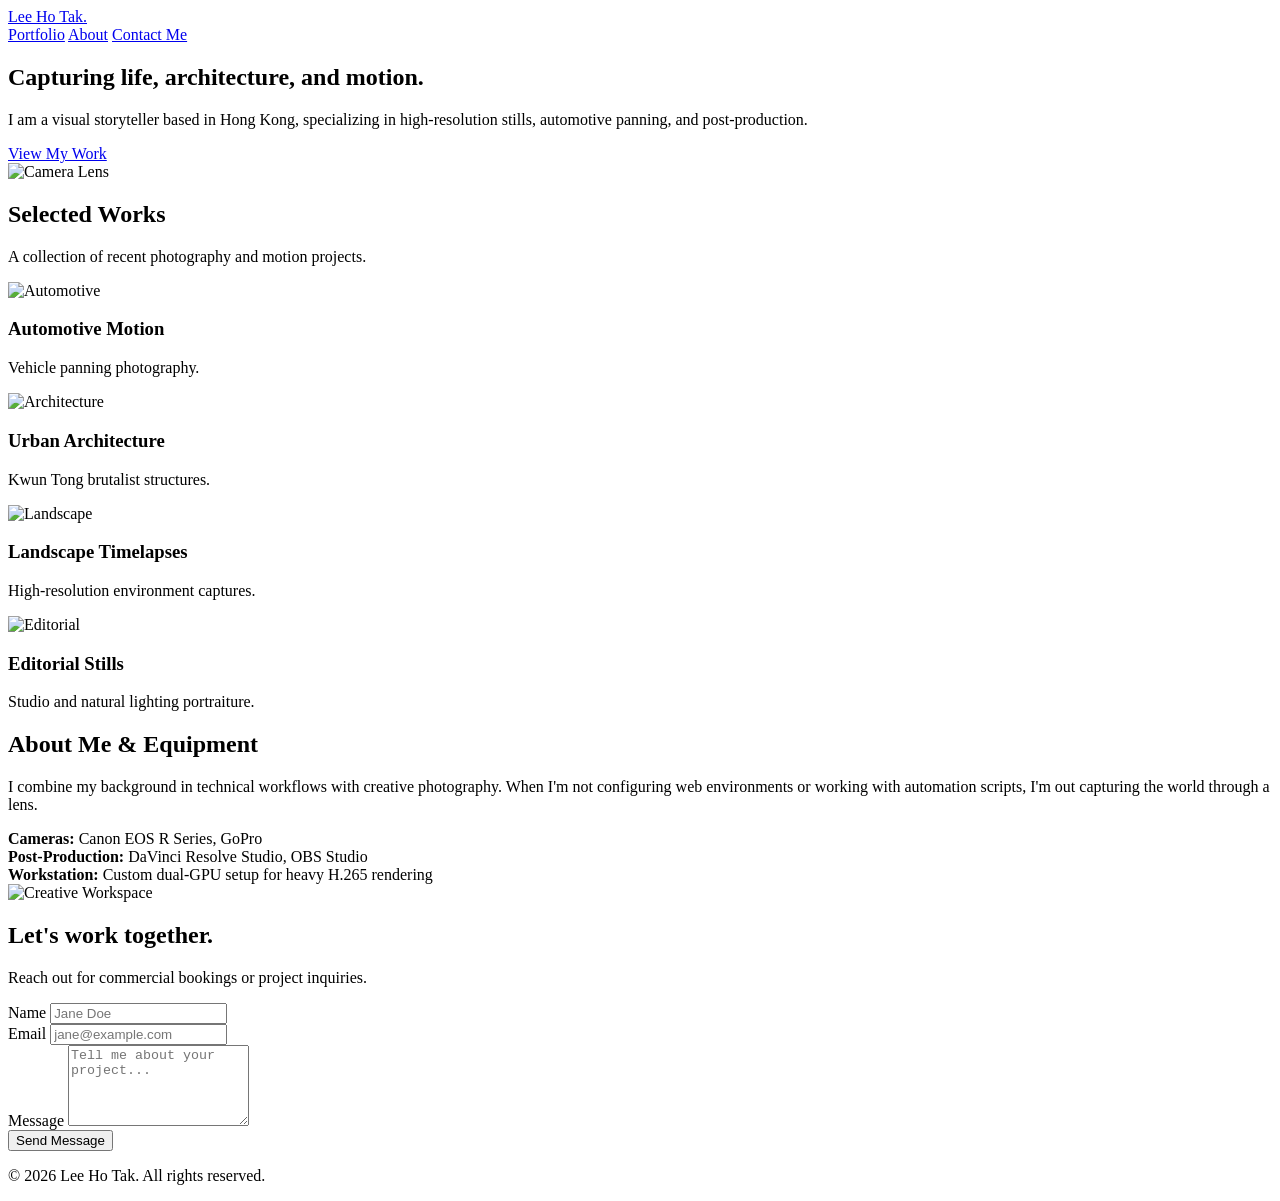
==== commit fe9bb617: "df" ====
--- a/index.html
+++ b/index.html
@@ -3,33 +3,147 @@
 <head>
   <meta charset="UTF-8">
   <meta name="viewport" content="width=device-width, initial-scale=1.0">
-  <title>Lee Ho Tak | Cinematography & Stills</title>
+  <title>Lee Ho Tak | Photography & Videography</title>
+  
+  <!-- Standard Clean Web Font -->
   <link rel="preconnect" href="https://fonts.googleapis.com">
   <link rel="preconnect" href="https://fonts.gstatic.com" crossorigin>
-  <link href="https://fonts.googleapis.com/css2?family=Plus+Jakarta+Sans:wght@300;400;600&display=swap" rel="stylesheet">
+  <link href="https://fonts.googleapis.com/css2?family=Inter:wght@300;400;500;600&display=swap" rel="stylesheet">
+  
   <link rel="stylesheet" href="styles.css">
 </head>
 <body>
-  <header class="site-header">
-    <div class="container nav-wrapper">
-      <a href="index.html" class="brand">LEE HO TAK <span>// VISUALS</span></a>
-      <nav class="main-nav">
-        <a href="portfolio.html">PORTFOLIO</a>
-        <a href="gear.html">GEAR & POST</a>
-        <a href="contact.html">CONTACT</a>
+
+  <!-- Standard Top Navigation -->
+  <header class="navbar">
+    <div class="nav-container">
+      <a href="#" class="logo">Lee Ho Tak.</a>
+      <nav class="nav-links">
+        <a href="#work">Portfolio</a>
+        <a href="#about">About</a>
+        <a href="#contact" class="btn-nav">Contact Me</a>
       </nav>
     </div>
   </header>
 
-  <main class="hero-section">
-    <div class="hero-bg">
-      <img src="https://images.unsplash.com/photo-1492144534655-ae79c964c9d7?q=80&w=1800" alt="Hero Vehicle Panning">
+  <!-- Hero Section -->
+  <section class="hero" id="home">
+    <div class="hero-container">
+      <div class="hero-text">
+        <h1>Capturing life, architecture, and motion.</h1>
+        <p>I am a visual storyteller based in Hong Kong, specializing in high-resolution stills, automotive panning, and post-production.</p>
+        <a href="#work" class="btn-primary">View My Work</a>
+      </div>
+      <div class="hero-image">
+        <img src="https://images.unsplash.com/photo-1516035069371-29a1b244cc32?q=80&w=1000" alt="Camera Lens">
+      </div>
     </div>
-    <div class="container hero-content">
-      <h1>COMMERCIAL MOTION & HIGH-RESOLUTION STILLS</h1>
-      <p>Specializing in automotive panning, architectural documentation, and action videography across Hong Kong and global locations.</p>
-      <a href="portfolio.html" class="btn-primary">VIEW THE ARCHIVE</a>
+  </section>
+
+  <!-- Portfolio Section -->
+  <section class="portfolio" id="work">
+    <div class="container">
+      <div class="section-header">
+        <h2>Selected Works</h2>
+        <p>A collection of recent photography and motion projects.</p>
+      </div>
+
+      <!-- Standard Grid -->
+      <div class="grid">
+        <div class="card">
+          <img src="https://images.unsplash.com/photo-1517524008697-84bbe3c3fd98?q=80&w=800" alt="Automotive">
+          <div class="card-content">
+            <h3>Automotive Motion</h3>
+            <p>Vehicle panning photography.</p>
+          </div>
+        </div>
+        
+        <div class="card">
+          <img src="https://images.unsplash.com/photo-1511884642898-4c92249e20b6?q=80&w=800" alt="Architecture">
+          <div class="card-content">
+            <h3>Urban Architecture</h3>
+            <p>Kwun Tong brutalist structures.</p>
+          </div>
+        </div>
+
+        <div class="card">
+          <img src="https://images.unsplash.com/photo-1506744038136-46273834b3fb?q=80&w=800" alt="Landscape">
+          <div class="card-content">
+            <h3>Landscape Timelapses</h3>
+            <p>High-resolution environment captures.</p>
+          </div>
+        </div>
+
+        <div class="card">
+          <img src="https://images.unsplash.com/photo-1447752875215-b2761acb3c5d?q=80&w=800" alt="Editorial">
+          <div class="card-content">
+            <h3>Editorial Stills</h3>
+            <p>Studio and natural lighting portraiture.</p>
+          </div>
+        </div>
+      </div>
     </div>
-  </main>
+  </section>
+
+  <!-- About & Gear Section -->
+  <section class="about" id="about">
+    <div class="container about-container">
+      <div class="about-text">
+        <h2>About Me & Equipment</h2>
+        <p>I combine my background in technical workflows with creative photography. When I'm not configuring web environments or working with automation scripts, I'm out capturing the world through a lens.</p>
+        
+        <div class="gear-list">
+          <div class="gear-item">
+            <strong>Cameras:</strong> Canon EOS R Series, GoPro
+          </div>
+          <div class="gear-item">
+            <strong>Post-Production:</strong> DaVinci Resolve Studio, OBS Studio
+          </div>
+          <div class="gear-item">
+            <strong>Workstation:</strong> Custom dual-GPU setup for heavy H.265 rendering
+          </div>
+        </div>
+      </div>
+      <div class="about-image">
+        <img src="https://images.unsplash.com/photo-1492144534655-ae79c964c9d7?q=80&w=800" alt="Creative Workspace">
+      </div>
+    </div>
+  </section>
+
+  <!-- Standard Contact Form -->
+  <section class="contact" id="contact">
+    <div class="container contact-container">
+      <h2>Let's work together.</h2>
+      <p>Reach out for commercial bookings or project inquiries.</p>
+      
+      <form class="standard-form">
+        <div class="input-group">
+          <label for="name">Name</label>
+          <input type="text" id="name" placeholder="Jane Doe" required>
+        </div>
+        
+        <div class="input-group">
+          <label for="email">Email</label>
+          <input type="email" id="email" placeholder="jane@example.com" required>
+        </div>
+        
+        <div class="input-group">
+          <label for="message">Message</label>
+          <textarea id="message" rows="5" placeholder="Tell me about your project..." required></textarea>
+        </div>
+        
+        <button type="submit" class="btn-primary">Send Message</button>
+      </form>
+    </div>
+  </section>
+
+  <!-- Footer -->
+  <footer class="site-footer">
+    <div class="container">
+      <p>&copy; 2026 Lee Ho Tak. All rights reserved.</p>
+    </div>
+  </footer>
+
+  <script src="script.js"></script>
 </body>
 </html>
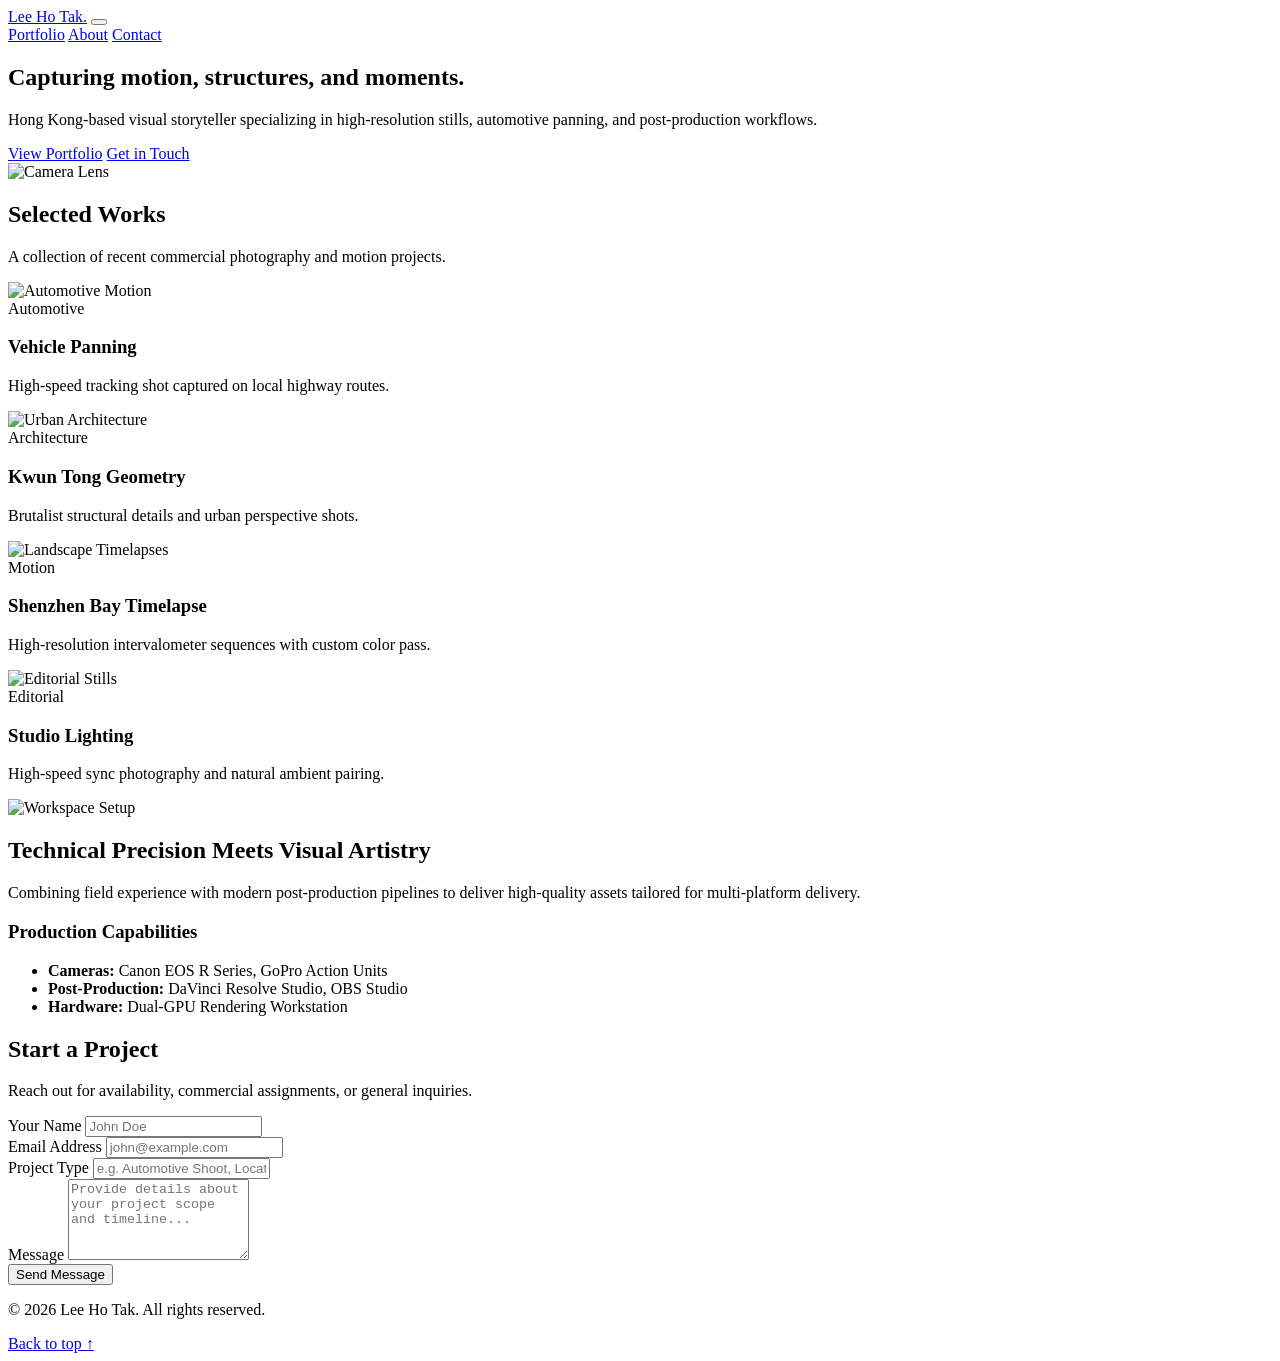
==== commit d65779bf: "f" ====
--- a/index.html
+++ b/index.html
@@ -3,36 +3,43 @@
 <head>
   <meta charset="UTF-8">
   <meta name="viewport" content="width=device-width, initial-scale=1.0">
-  <title>Lee Ho Tak | Photography & Videography</title>
+  <title>Lee Ho Tak | Visuals & Photography</title>
   
-  <!-- Standard Clean Web Font -->
   <link rel="preconnect" href="https://fonts.googleapis.com">
   <link rel="preconnect" href="https://fonts.gstatic.com" crossorigin>
-  <link href="https://fonts.googleapis.com/css2?family=Inter:wght@300;400;500;600&display=swap" rel="stylesheet">
+  <link href="https://fonts.googleapis.com/css2?family=Inter:wght@400;500;600;700&display=swap" rel="stylesheet">
   
   <link rel="stylesheet" href="styles.css">
 </head>
 <body>
 
-  <!-- Standard Top Navigation -->
+  <!-- Navigation Bar -->
   <header class="navbar">
     <div class="nav-container">
-      <a href="#" class="logo">Lee Ho Tak.</a>
-      <nav class="nav-links">
+      <a href="#" class="logo">Lee Ho Tak<span>.</span></a>
+      <button class="menu-toggle" id="menu-toggle" aria-label="Toggle navigation">
+        <span class="bar"></span>
+        <span class="bar"></span>
+        <span class="bar"></span>
+      </button>
+      <nav class="nav-links" id="nav-links">
         <a href="#work">Portfolio</a>
         <a href="#about">About</a>
-        <a href="#contact" class="btn-nav">Contact Me</a>
+        <a href="#contact" class="btn-nav">Contact</a>
       </nav>
     </div>
   </header>
 
   <!-- Hero Section -->
   <section class="hero" id="home">
-    <div class="hero-container">
+    <div class="container hero-container">
       <div class="hero-text">
-        <h1>Capturing life, architecture, and motion.</h1>
-        <p>I am a visual storyteller based in Hong Kong, specializing in high-resolution stills, automotive panning, and post-production.</p>
-        <a href="#work" class="btn-primary">View My Work</a>
+        <h1>Capturing motion, structures, and moments.</h1>
+        <p>Hong Kong-based visual storyteller specializing in high-resolution stills, automotive panning, and post-production workflows.</p>
+        <div class="hero-actions">
+          <a href="#work" class="btn-primary">View Portfolio</a>
+          <a href="#contact" class="btn-secondary">Get in Touch</a>
+        </div>
       </div>
       <div class="hero-image">
         <img src="https://images.unsplash.com/photo-1516035069371-29a1b244cc32?q=80&w=1000" alt="Camera Lens">
@@ -45,102 +52,124 @@
     <div class="container">
       <div class="section-header">
         <h2>Selected Works</h2>
-        <p>A collection of recent photography and motion projects.</p>
+        <p>A collection of recent commercial photography and motion projects.</p>
       </div>
 
-      <!-- Standard Grid -->
       <div class="grid">
-        <div class="card">
-          <img src="https://images.unsplash.com/photo-1517524008697-84bbe3c3fd98?q=80&w=800" alt="Automotive">
+        <article class="card">
+          <div class="card-image">
+            <img src="https://images.unsplash.com/photo-1517524008697-84bbe3c3fd98?q=80&w=800" alt="Automotive Motion">
+          </div>
           <div class="card-content">
-            <h3>Automotive Motion</h3>
-            <p>Vehicle panning photography.</p>
+            <span class="category">Automotive</span>
+            <h3>Vehicle Panning</h3>
+            <p>High-speed tracking shot captured on local highway routes.</p>
           </div>
-        </div>
+        </article>
         
-        <div class="card">
-          <img src="https://images.unsplash.com/photo-1511884642898-4c92249e20b6?q=80&w=800" alt="Architecture">
+        <article class="card">
+          <div class="card-image">
+            <img src="https://images.unsplash.com/photo-1511884642898-4c92249e20b6?q=80&w=800" alt="Urban Architecture">
+          </div>
           <div class="card-content">
-            <h3>Urban Architecture</h3>
-            <p>Kwun Tong brutalist structures.</p>
+            <span class="category">Architecture</span>
+            <h3>Kwun Tong Geometry</h3>
+            <p>Brutalist structural details and urban perspective shots.</p>
           </div>
-        </div>
+        </article>
 
-        <div class="card">
-          <img src="https://images.unsplash.com/photo-1506744038136-46273834b3fb?q=80&w=800" alt="Landscape">
+        <article class="card">
+          <div class="card-image">
+            <img src="https://images.unsplash.com/photo-1506744038136-46273834b3fb?q=80&w=800" alt="Landscape Timelapses">
+          </div>
           <div class="card-content">
-            <h3>Landscape Timelapses</h3>
-            <p>High-resolution environment captures.</p>
+            <span class="category">Motion</span>
+            <h3>Shenzhen Bay Timelapse</h3>
+            <p>High-resolution intervalometer sequences with custom color pass.</p>
           </div>
-        </div>
+        </article>
 
-        <div class="card">
-          <img src="https://images.unsplash.com/photo-1447752875215-b2761acb3c5d?q=80&w=800" alt="Editorial">
+        <article class="card">
+          <div class="card-image">
+            <img src="https://images.unsplash.com/photo-1447752875215-b2761acb3c5d?q=80&w=800" alt="Editorial Stills">
+          </div>
           <div class="card-content">
-            <h3>Editorial Stills</h3>
-            <p>Studio and natural lighting portraiture.</p>
+            <span class="category">Editorial</span>
+            <h3>Studio Lighting</h3>
+            <p>High-speed sync photography and natural ambient pairing.</p>
           </div>
+        </article>
+      </div>
+    </div>
+  </section>
+
+  <!-- About Section -->
+  <section class="about" id="about">
+    <div class="container about-container">
+      <div class="about-image">
+        <img src="https://images.unsplash.com/photo-1492144534655-ae79c964c9d7?q=80&w=800" alt="Workspace Setup">
+      </div>
+      <div class="about-text">
+        <h2>Technical Precision Meets Visual Artistry</h2>
+        <p>Combining field experience with modern post-production pipelines to deliver high-quality assets tailored for multi-platform delivery.</p>
+        
+        <div class="gear-box">
+          <h3>Production Capabilities</h3>
+          <ul class="gear-list">
+            <li><strong>Cameras:</strong> Canon EOS R Series, GoPro Action Units</li>
+            <li><strong>Post-Production:</strong> DaVinci Resolve Studio, OBS Studio</li>
+            <li><strong>Hardware:</strong> Dual-GPU Rendering Workstation</li>
+          </ul>
         </div>
       </div>
     </div>
   </section>
 
-  <!-- About & Gear Section -->
-  <section class="about" id="about">
-    <div class="container about-container">
-      <div class="about-text">
-        <h2>About Me & Equipment</h2>
-        <p>I combine my background in technical workflows with creative photography. When I'm not configuring web environments or working with automation scripts, I'm out capturing the world through a lens.</p>
-        
-        <div class="gear-list">
-          <div class="gear-item">
-            <strong>Cameras:</strong> Canon EOS R Series, GoPro
-          </div>
-          <div class="gear-item">
-            <strong>Post-Production:</strong> DaVinci Resolve Studio, OBS Studio
-          </div>
-          <div class="gear-item">
-            <strong>Workstation:</strong> Custom dual-GPU setup for heavy H.265 rendering
-          </div>
-        </div>
-      </div>
-      <div class="about-image">
-        <img src="https://images.unsplash.com/photo-1492144534655-ae79c964c9d7?q=80&w=800" alt="Creative Workspace">
-      </div>
-    </div>
-  </section>
-
-  <!-- Standard Contact Form -->
+  <!-- Contact Section -->
   <section class="contact" id="contact">
-    <div class="container contact-container">
-      <h2>Let's work together.</h2>
-      <p>Reach out for commercial bookings or project inquiries.</p>
-      
-      <form class="standard-form">
-        <div class="input-group">
-          <label for="name">Name</label>
-          <input type="text" id="name" placeholder="Jane Doe" required>
+    <div class="container">
+      <div class="contact-wrapper">
+        <div class="section-header">
+          <h2>Start a Project</h2>
+          <p>Reach out for availability, commercial assignments, or general inquiries.</p>
         </div>
         
-        <div class="input-group">
-          <label for="email">Email</label>
-          <input type="email" id="email" placeholder="jane@example.com" required>
-        </div>
-        
-        <div class="input-group">
-          <label for="message">Message</label>
-          <textarea id="message" rows="5" placeholder="Tell me about your project..." required></textarea>
-        </div>
-        
-        <button type="submit" class="btn-primary">Send Message</button>
-      </form>
+        <form class="contact-form">
+          <div class="form-row">
+            <div class="input-group">
+              <label for="name">Your Name</label>
+              <input type="text" id="name" placeholder="John Doe" required>
+            </div>
+            
+            <div class="input-group">
+              <label for="email">Email Address</label>
+              <input type="email" id="email" placeholder="john@example.com" required>
+            </div>
+          </div>
+          
+          <div class="input-group">
+            <label for="subject">Project Type</label>
+            <input type="text" id="subject" placeholder="e.g. Automotive Shoot, Location Footage" required>
+          </div>
+          
+          <div class="input-group">
+            <label for="message">Message</label>
+            <textarea id="message" rows="5" placeholder="Provide details about your project scope and timeline..." required></textarea>
+          </div>
+          
+          <button type="submit" class="btn-primary btn-block">Send Message</button>
+        </form>
+      </div>
     </div>
   </section>
 
   <!-- Footer -->
   <footer class="site-footer">
-    <div class="container">
+    <div class="container footer-container">
       <p>&copy; 2026 Lee Ho Tak. All rights reserved.</p>
+      <div class="footer-links">
+        <a href="#home">Back to top ↑</a>
+      </div>
     </div>
   </footer>
 
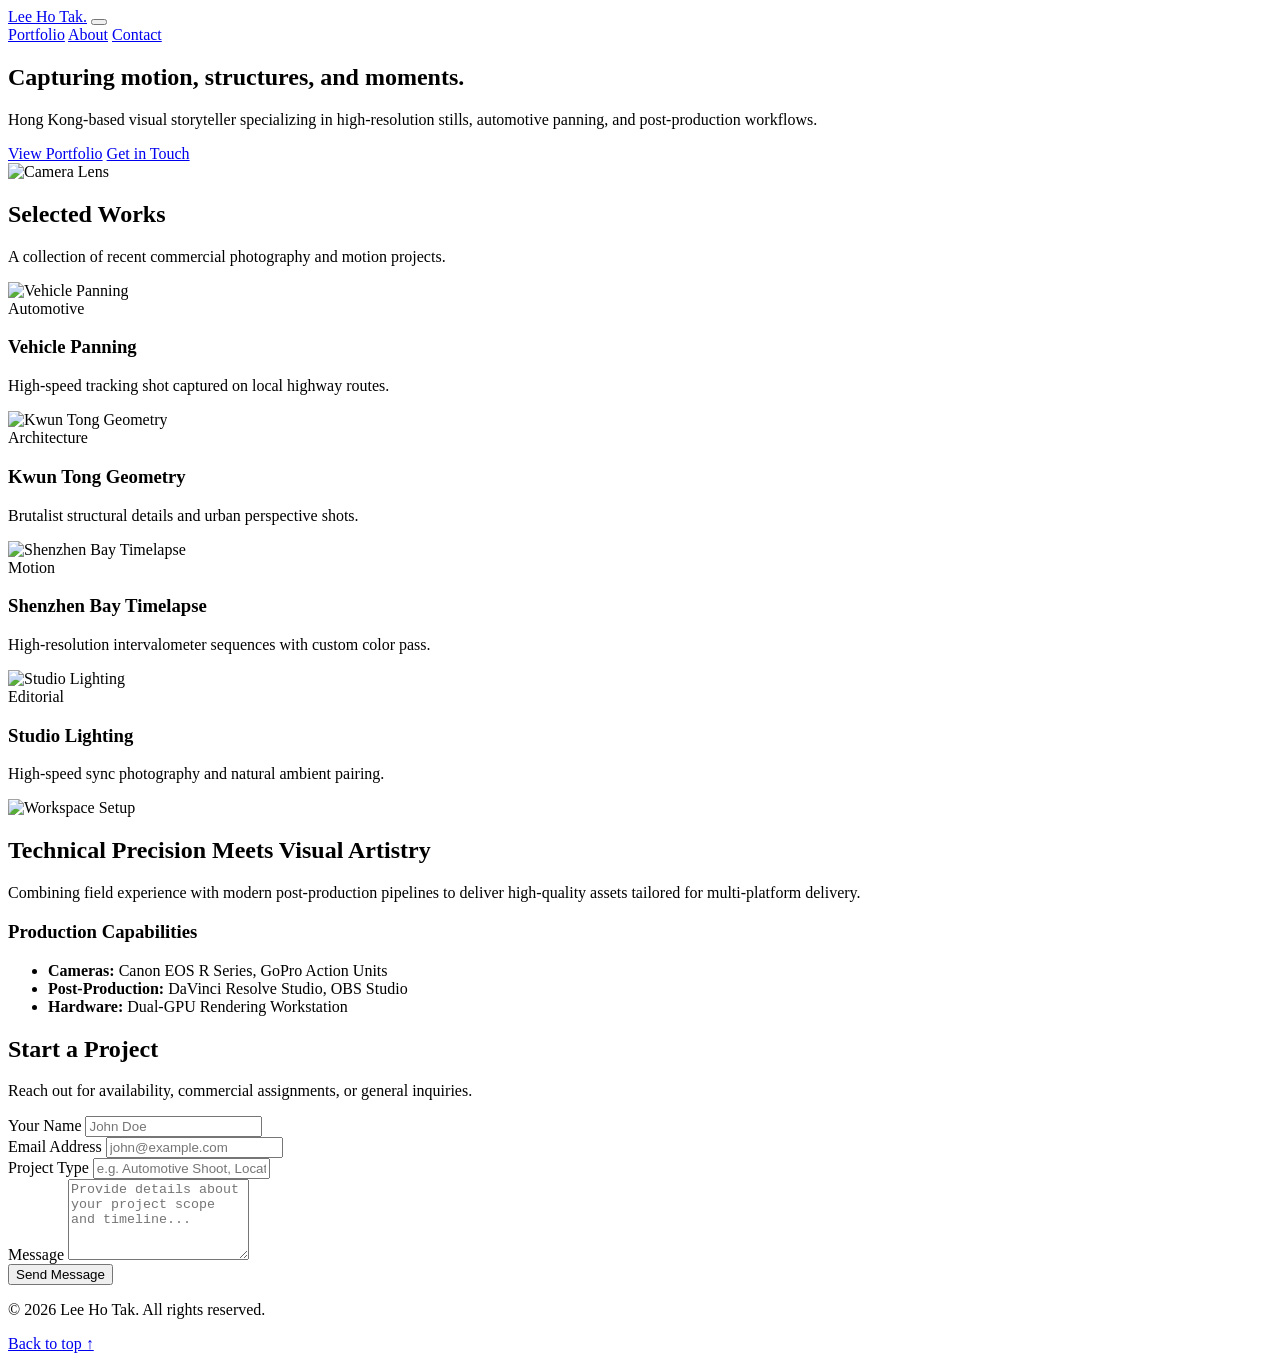
==== commit a148221f: "y" ====
--- a/index.html
+++ b/index.html
@@ -47,7 +47,7 @@
     </div>
   </section>
 
-  <!-- Portfolio Section -->
+  <!-- Portfolio Section (Dynamically Populated) -->
   <section class="portfolio" id="work">
     <div class="container">
       <div class="section-header">
@@ -55,50 +55,8 @@
         <p>A collection of recent commercial photography and motion projects.</p>
       </div>
 
-      <div class="grid">
-        <article class="card">
-          <div class="card-image">
-            <img src="https://images.unsplash.com/photo-1517524008697-84bbe3c3fd98?q=80&w=800" alt="Automotive Motion">
-          </div>
-          <div class="card-content">
-            <span class="category">Automotive</span>
-            <h3>Vehicle Panning</h3>
-            <p>High-speed tracking shot captured on local highway routes.</p>
-          </div>
-        </article>
-        
-        <article class="card">
-          <div class="card-image">
-            <img src="https://images.unsplash.com/photo-1511884642898-4c92249e20b6?q=80&w=800" alt="Urban Architecture">
-          </div>
-          <div class="card-content">
-            <span class="category">Architecture</span>
-            <h3>Kwun Tong Geometry</h3>
-            <p>Brutalist structural details and urban perspective shots.</p>
-          </div>
-        </article>
-
-        <article class="card">
-          <div class="card-image">
-            <img src="https://images.unsplash.com/photo-1506744038136-46273834b3fb?q=80&w=800" alt="Landscape Timelapses">
-          </div>
-          <div class="card-content">
-            <span class="category">Motion</span>
-            <h3>Shenzhen Bay Timelapse</h3>
-            <p>High-resolution intervalometer sequences with custom color pass.</p>
-          </div>
-        </article>
-
-        <article class="card">
-          <div class="card-image">
-            <img src="https://images.unsplash.com/photo-1447752875215-b2761acb3c5d?q=80&w=800" alt="Editorial Stills">
-          </div>
-          <div class="card-content">
-            <span class="category">Editorial</span>
-            <h3>Studio Lighting</h3>
-            <p>High-speed sync photography and natural ambient pairing.</p>
-          </div>
-        </article>
+      <div class="grid" id="portfolio-grid">
+        <!-- JavaScript injects portfolio cards here -->
       </div>
     </div>
   </section>
@@ -115,10 +73,8 @@
         
         <div class="gear-box">
           <h3>Production Capabilities</h3>
-          <ul class="gear-list">
-            <li><strong>Cameras:</strong> Canon EOS R Series, GoPro Action Units</li>
-            <li><strong>Post-Production:</strong> DaVinci Resolve Studio, OBS Studio</li>
-            <li><strong>Hardware:</strong> Dual-GPU Rendering Workstation</li>
+          <ul class="gear-list" id="gear-list">
+            <!-- JavaScript injects gear list items here -->
           </ul>
         </div>
       </div>
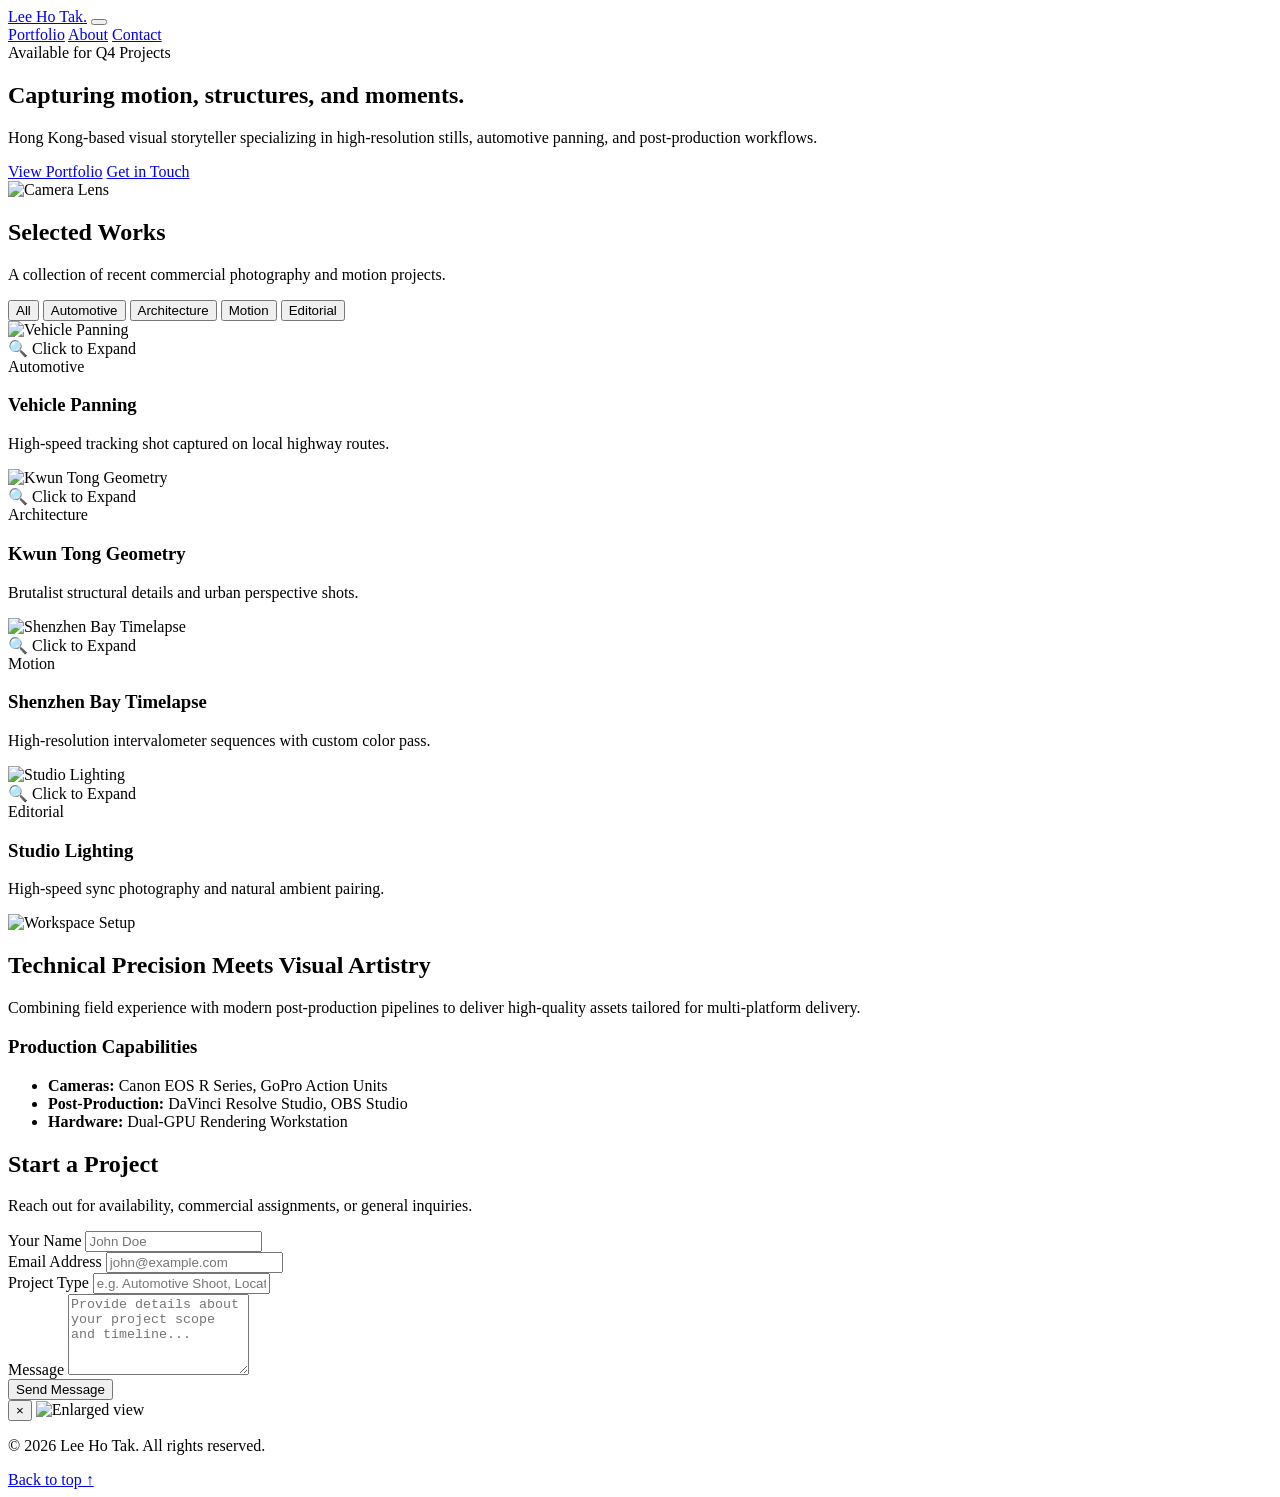
==== commit e4b4254a: "ui" ====
--- a/index.html
+++ b/index.html
@@ -34,6 +34,11 @@
   <section class="hero" id="home">
     <div class="container hero-container">
       <div class="hero-text">
+        <!-- Dynamic Status Badge -->
+        <div id="status-badge" class="status-badge">
+          <span class="status-dot"></span> <span class="status-text">Checking availability...</span>
+        </div>
+        
         <h1>Capturing motion, structures, and moments.</h1>
         <p>Hong Kong-based visual storyteller specializing in high-resolution stills, automotive panning, and post-production workflows.</p>
         <div class="hero-actions">
@@ -47,7 +52,7 @@
     </div>
   </section>
 
-  <!-- Portfolio Section (Dynamically Populated) -->
+  <!-- Portfolio Section -->
   <section class="portfolio" id="work">
     <div class="container">
       <div class="section-header">
@@ -55,8 +60,13 @@
         <p>A collection of recent commercial photography and motion projects.</p>
       </div>
 
+      <!-- Dynamic Filter Buttons -->
+      <div class="filter-container" id="filter-container">
+        <button class="filter-btn active" data-filter="all">All</button>
+      </div>
+
       <div class="grid" id="portfolio-grid">
-        <!-- JavaScript injects portfolio cards here -->
+        <!-- Injected via JavaScript -->
       </div>
     </div>
   </section>
@@ -74,7 +84,7 @@
         <div class="gear-box">
           <h3>Production Capabilities</h3>
           <ul class="gear-list" id="gear-list">
-            <!-- JavaScript injects gear list items here -->
+            <!-- Injected via JavaScript -->
           </ul>
         </div>
       </div>
@@ -119,6 +129,12 @@
     </div>
   </section>
 
+  <!-- Image Lightbox Modal -->
+  <div class="modal" id="image-modal">
+    <button class="modal-close" id="modal-close">&times;</button>
+    <img id="modal-img" src="" alt="Enlarged view">
+  </div>
+
   <!-- Footer -->
   <footer class="site-footer">
     <div class="container footer-container">
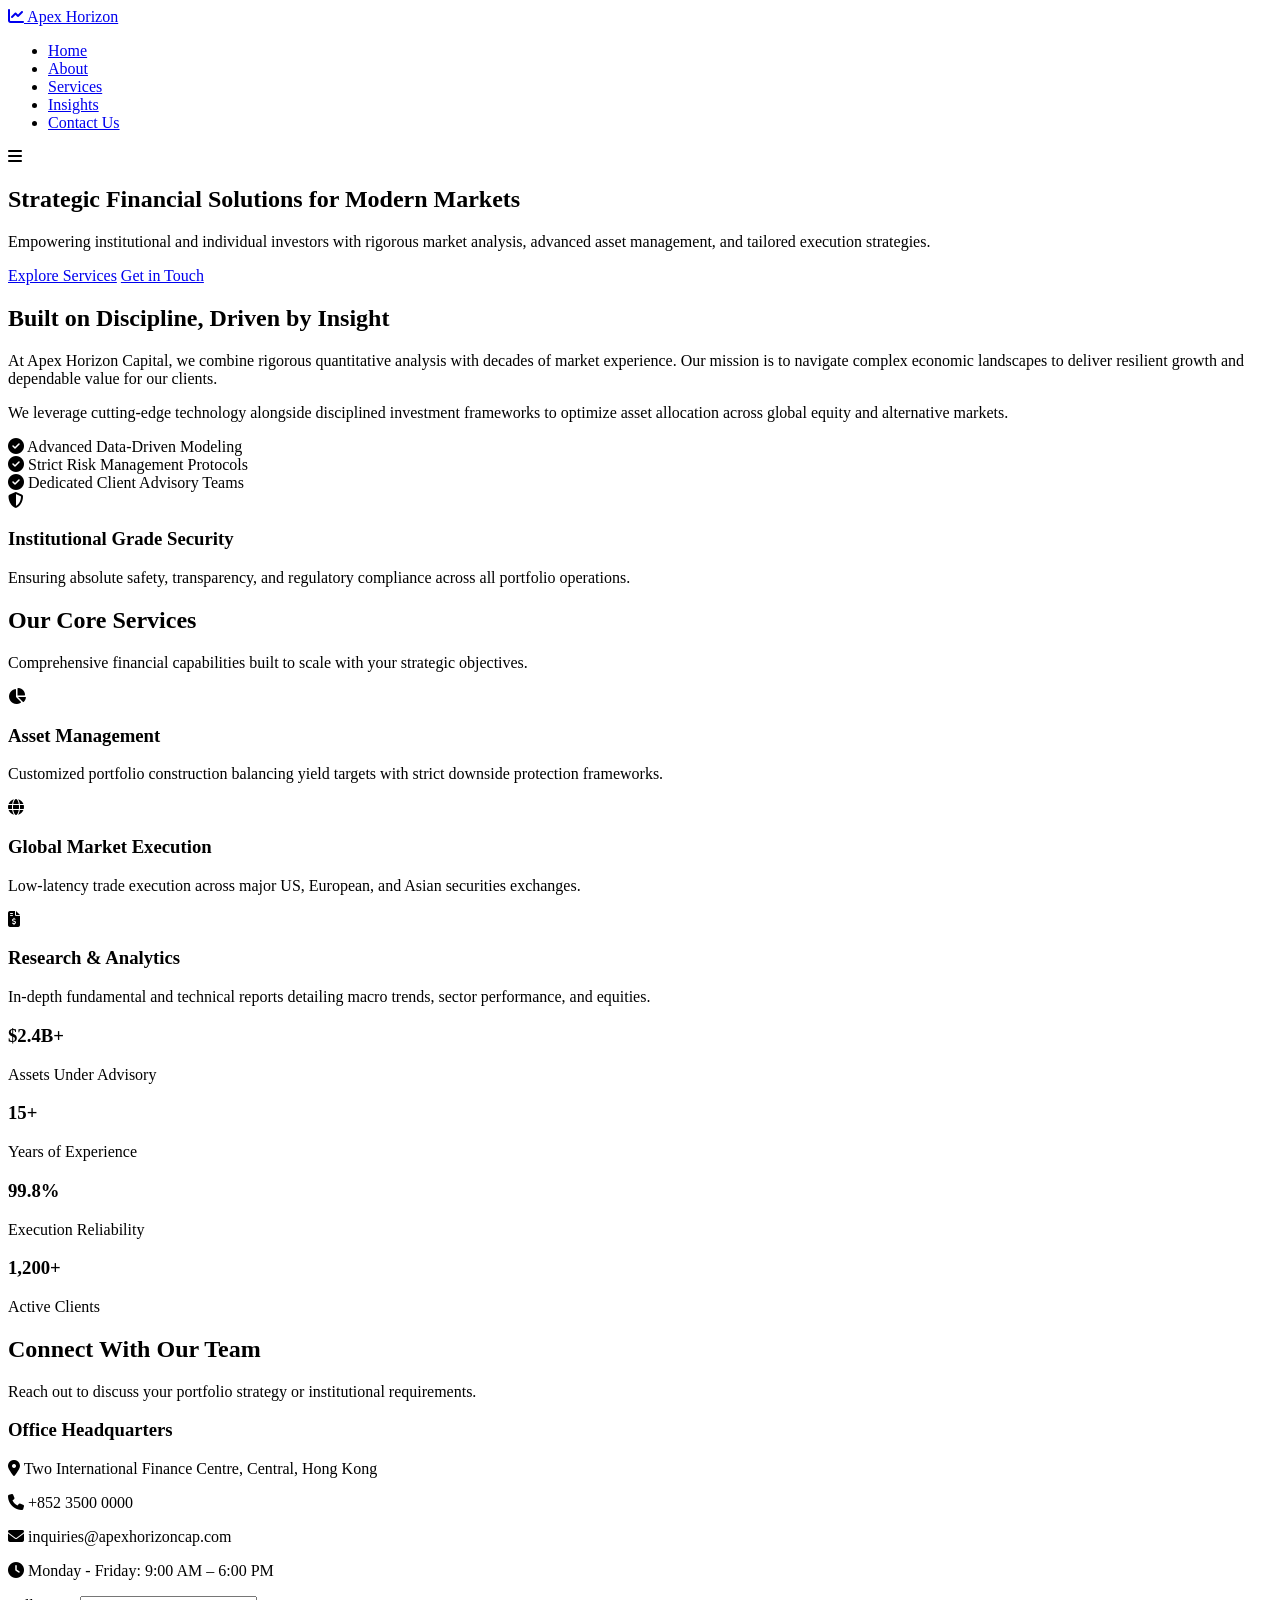
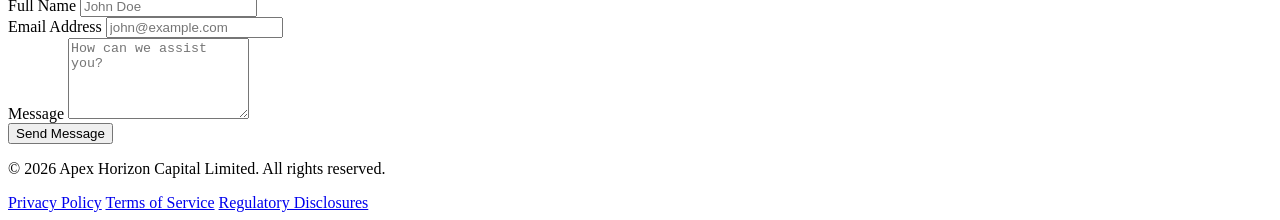
==== commit 39d48a49: "hj" ====
--- a/index.html
+++ b/index.html
@@ -1,150 +1,167 @@
 <!DOCTYPE html>
 <html lang="en">
 <head>
-  <meta charset="UTF-8">
-  <meta name="viewport" content="width=device-width, initial-scale=1.0">
-  <title>Lee Ho Tak | Visuals & Photography</title>
-  
-  <link rel="preconnect" href="https://fonts.googleapis.com">
-  <link rel="preconnect" href="https://fonts.gstatic.com" crossorigin>
-  <link href="https://fonts.googleapis.com/css2?family=Inter:wght@400;500;600;700&display=swap" rel="stylesheet">
-  
-  <link rel="stylesheet" href="styles.css">
+    <meta charset="UTF-8">
+    <meta name="viewport" content="width=device-width, initial-scale=1.0">
+    <title>Apex Horizon Capital | Professional Financial & Advisory Services</title>
+    <link rel="stylesheet" href="styles.css">
+    <!-- FontAwesome for Icons -->
+    <link rel="stylesheet" href="https://cdnjs.cloudflare.com/ajax/libs/font-awesome/6.4.0/css/all.min.css">
 </head>
 <body>
 
-  <!-- Navigation Bar -->
-  <header class="navbar">
-    <div class="nav-container">
-      <a href="#" class="logo">Lee Ho Tak<span>.</span></a>
-      <button class="menu-toggle" id="menu-toggle" aria-label="Toggle navigation">
-        <span class="bar"></span>
-        <span class="bar"></span>
-        <span class="bar"></span>
-      </button>
-      <nav class="nav-links" id="nav-links">
-        <a href="#work">Portfolio</a>
-        <a href="#about">About</a>
-        <a href="#contact" class="btn-nav">Contact</a>
-      </nav>
-    </div>
-  </header>
+    <!-- Header & Navigation -->
+    <header id="header">
+        <div class="container navbar">
+            <div class="logo">
+                <a href="#"><i class="fa-solid fa-chart-line"></i> Apex Horizon</a>
+            </div>
+            <nav>
+                <ul class="nav-links" id="navLinks">
+                    <li><a href="#hero">Home</a></li>
+                    <li><a href="#about">About</a></li>
+                    <li><a href="#services">Services</a></li>
+                    <li><a href="#stats">Insights</a></li>
+                    <li><a href="#contact" class="btn-nav">Contact Us</a></li>
+                </ul>
+            </nav>
+            <div class="hamburger" id="hamburger">
+                <i class="fa-solid fa-bars"></i>
+            </div>
+        </div>
+    </header>
 
-  <!-- Hero Section -->
-  <section class="hero" id="home">
-    <div class="container hero-container">
-      <div class="hero-text">
-        <!-- Dynamic Status Badge -->
-        <div id="status-badge" class="status-badge">
-          <span class="status-dot"></span> <span class="status-text">Checking availability...</span>
+    <!-- Hero Section -->
+    <section id="hero" class="hero">
+        <div class="container hero-content">
+            <h1>Strategic Financial Solutions for Modern Markets</h1>
+            <p>Empowering institutional and individual investors with rigorous market analysis, advanced asset management, and tailored execution strategies.</p>
+            <div class="hero-buttons">
+                <a href="#services" class="btn btn-primary">Explore Services</a>
+                <a href="#contact" class="btn btn-secondary">Get in Touch</a>
+            </div>
         </div>
-        
-        <h1>Capturing motion, structures, and moments.</h1>
-        <p>Hong Kong-based visual storyteller specializing in high-resolution stills, automotive panning, and post-production workflows.</p>
-        <div class="hero-actions">
-          <a href="#work" class="btn-primary">View Portfolio</a>
-          <a href="#contact" class="btn-secondary">Get in Touch</a>
+    </section>
+
+    <!-- About Section -->
+    <section id="about" class="section">
+        <div class="container grid-2">
+            <div class="about-text">
+                <h2>Built on Discipline, Driven by Insight</h2>
+                <p>At Apex Horizon Capital, we combine rigorous quantitative analysis with decades of market experience. Our mission is to navigate complex economic landscapes to deliver resilient growth and dependable value for our clients.</p>
+                <p>We leverage cutting-edge technology alongside disciplined investment frameworks to optimize asset allocation across global equity and alternative markets.</p>
+                <div class="features-list">
+                    <div class="feature-item"><i class="fa-solid fa-check-circle"></i> Advanced Data-Driven Modeling</div>
+                    <div class="feature-item"><i class="fa-solid fa-check-circle"></i> Strict Risk Management Protocols</div>
+                    <div class="feature-item"><i class="fa-solid fa-check-circle"></i> Dedicated Client Advisory Teams</div>
+                </div>
+            </div>
+            <div class="about-card">
+                <div class="card-box">
+                    <i class="fa-solid fa-shield-halved"></i>
+                    <h3>Institutional Grade Security</h3>
+                    <p>Ensuring absolute safety, transparency, and regulatory compliance across all portfolio operations.</p>
+                </div>
+            </div>
         </div>
-      </div>
-      <div class="hero-image">
-        <img src="https://images.unsplash.com/photo-1516035069371-29a1b244cc32?q=80&w=1000" alt="Camera Lens">
-      </div>
-    </div>
-  </section>
+    </section>
 
-  <!-- Portfolio Section -->
-  <section class="portfolio" id="work">
-    <div class="container">
-      <div class="section-header">
-        <h2>Selected Works</h2>
-        <p>A collection of recent commercial photography and motion projects.</p>
-      </div>
+    <!-- Services Section -->
+    <section id="services" class="section bg-light">
+        <div class="container">
+            <div class="section-title">
+                <h2>Our Core Services</h2>
+                <p>Comprehensive financial capabilities built to scale with your strategic objectives.</p>
+            </div>
+            <div class="grid-3">
+                <div class="service-card">
+                    <div class="icon-box"><i class="fa-solid fa-chart-pie"></i></div>
+                    <h3>Asset Management</h3>
+                    <p>Customized portfolio construction balancing yield targets with strict downside protection frameworks.</p>
+                </div>
+                <div class="service-card">
+                    <div class="icon-box"><i class="fa-solid fa-globe"></i></div>
+                    <h3>Global Market Execution</h3>
+                    <p>Low-latency trade execution across major US, European, and Asian securities exchanges.</p>
+                </div>
+                <div class="service-card">
+                    <div class="icon-box"><i class="fa-solid fa-file-invoice-dollar"></i></div>
+                    <h3>Research & Analytics</h3>
+                    <p>In-depth fundamental and technical reports detailing macro trends, sector performance, and equities.</p>
+                </div>
+            </div>
+        </div>
+    </section>
 
-      <!-- Dynamic Filter Buttons -->
-      <div class="filter-container" id="filter-container">
-        <button class="filter-btn active" data-filter="all">All</button>
-      </div>
+    <!-- Stats Section -->
+    <section id="stats" class="stats-section">
+        <div class="container grid-4">
+            <div class="stat-item">
+                <h3>$2.4B+</h3>
+                <p>Assets Under Advisory</p>
+            </div>
+            <div class="stat-item">
+                <h3>15+</h3>
+                <p>Years of Experience</p>
+            </div>
+            <div class="stat-item">
+                <h3>99.8%</h3>
+                <p>Execution Reliability</p>
+            </div>
+            <div class="stat-item">
+                <h3>1,200+</h3>
+                <p>Active Clients</p>
+            </div>
+        </div>
+    </section>
 
-      <div class="grid" id="portfolio-grid">
-        <!-- Injected via JavaScript -->
-      </div>
-    </div>
-  </section>
+    <!-- Contact Section -->
+    <section id="contact" class="section">
+        <div class="container">
+            <div class="section-title">
+                <h2>Connect With Our Team</h2>
+                <p>Reach out to discuss your portfolio strategy or institutional requirements.</p>
+            </div>
+            <div class="contact-grid">
+                <div class="contact-info">
+                    <h3>Office Headquarters</h3>
+                    <p><i class="fa-solid fa-location-dot"></i> Two International Finance Centre, Central, Hong Kong</p>
+                    <p><i class="fa-solid fa-phone"></i> +852 3500 0000</p>
+                    <p><i class="fa-solid fa-envelope"></i> inquiries@apexhorizoncap.com</p>
+                    <p><i class="fa-solid fa-clock"></i> Monday - Friday: 9:00 AM – 6:00 PM</p>
+                </div>
+                <form id="contactForm" class="contact-form">
+                    <div class="form-group">
+                        <label for="name">Full Name</label>
+                        <input type="text" id="name" required placeholder="John Doe">
+                    </div>
+                    <div class="form-group">
+                        <label for="email">Email Address</label>
+                        <input type="email" id="email" required placeholder="john@example.com">
+                    </div>
+                    <div class="form-group">
+                        <label for="message">Message</label>
+                        <textarea id="message" rows="5" required placeholder="How can we assist you?"></textarea>
+                    </div>
+                    <button type="submit" class="btn btn-primary btn-block">Send Message</button>
+                    <div id="formMessage" class="form-message"></div>
+                </form>
+            </div>
+        </div>
+    </section>
 
-  <!-- About Section -->
-  <section class="about" id="about">
-    <div class="container about-container">
-      <div class="about-image">
-        <img src="https://images.unsplash.com/photo-1492144534655-ae79c964c9d7?q=80&w=800" alt="Workspace Setup">
-      </div>
-      <div class="about-text">
-        <h2>Technical Precision Meets Visual Artistry</h2>
-        <p>Combining field experience with modern post-production pipelines to deliver high-quality assets tailored for multi-platform delivery.</p>
-        
-        <div class="gear-box">
-          <h3>Production Capabilities</h3>
-          <ul class="gear-list" id="gear-list">
-            <!-- Injected via JavaScript -->
-          </ul>
+    <!-- Footer -->
+    <footer>
+        <div class="container footer-content">
+            <p>&copy; 2026 Apex Horizon Capital Limited. All rights reserved.</p>
+            <div class="footer-links">
+                <a href="#">Privacy Policy</a>
+                <a href="#">Terms of Service</a>
+                <a href="#">Regulatory Disclosures</a>
+            </div>
         </div>
-      </div>
-    </div>
-  </section>
+    </footer>
 
-  <!-- Contact Section -->
-  <section class="contact" id="contact">
-    <div class="container">
-      <div class="contact-wrapper">
-        <div class="section-header">
-          <h2>Start a Project</h2>
-          <p>Reach out for availability, commercial assignments, or general inquiries.</p>
-        </div>
-        
-        <form class="contact-form">
-          <div class="form-row">
-            <div class="input-group">
-              <label for="name">Your Name</label>
-              <input type="text" id="name" placeholder="John Doe" required>
-            </div>
-            
-            <div class="input-group">
-              <label for="email">Email Address</label>
-              <input type="email" id="email" placeholder="john@example.com" required>
-            </div>
-          </div>
-          
-          <div class="input-group">
-            <label for="subject">Project Type</label>
-            <input type="text" id="subject" placeholder="e.g. Automotive Shoot, Location Footage" required>
-          </div>
-          
-          <div class="input-group">
-            <label for="message">Message</label>
-            <textarea id="message" rows="5" placeholder="Provide details about your project scope and timeline..." required></textarea>
-          </div>
-          
-          <button type="submit" class="btn-primary btn-block">Send Message</button>
-        </form>
-      </div>
-    </div>
-  </section>
-
-  <!-- Image Lightbox Modal -->
-  <div class="modal" id="image-modal">
-    <button class="modal-close" id="modal-close">&times;</button>
-    <img id="modal-img" src="" alt="Enlarged view">
-  </div>
-
-  <!-- Footer -->
-  <footer class="site-footer">
-    <div class="container footer-container">
-      <p>&copy; 2026 Lee Ho Tak. All rights reserved.</p>
-      <div class="footer-links">
-        <a href="#home">Back to top ↑</a>
-      </div>
-    </div>
-  </footer>
-
-  <script src="script.js"></script>
+    <script src="script.js"></script>
 </body>
 </html>
